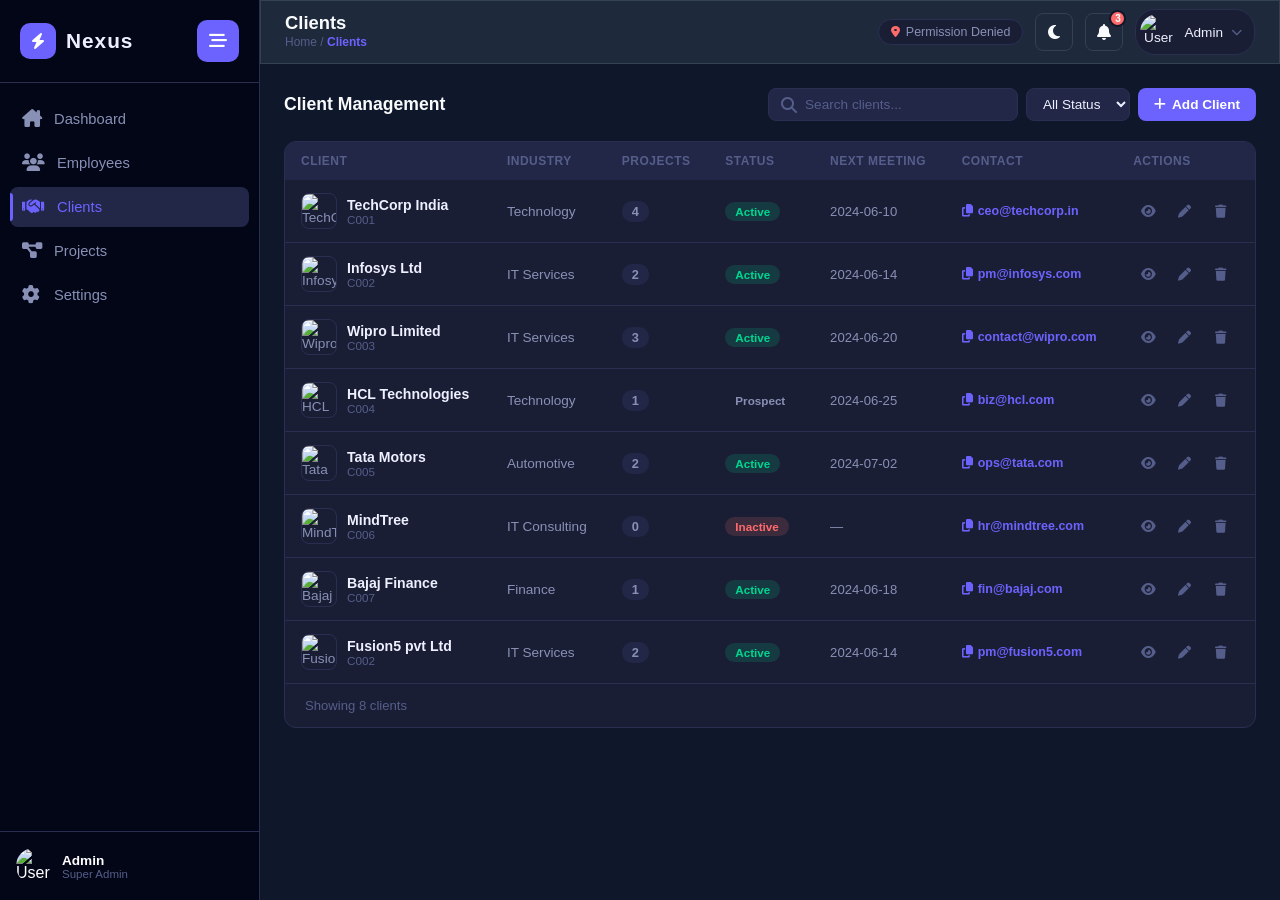
==== clients.html @ 7894092b "Initial commit" ====
<!DOCTYPE html>
<html lang="en">
<head>
  <meta charset="UTF-8" />
  <meta name="viewport" content="width=device-width, initial-scale=1.0" />
  <meta name="description" content="Client Management - Nexus Dashboard" />
  <title>Clients | Nexus Dashboard</title>
  <link rel="preconnect" href="https://fonts.googleapis.com">
  <link href="https://fonts.googleapis.com/css2?family=Syne:wght@400;600;700;800&family=DM+Sans:wght@300;400;500;600&display=swap" rel="stylesheet">
  <link rel="stylesheet" href="https://cdnjs.cloudflare.com/ajax/libs/font-awesome/6.5.0/css/all.min.css" />
  <link rel="stylesheet" href="../assets/css/style.css" />
</head>
<body data-theme="dark">

<aside class="sidebar" id="sidebar">
  <div class="sidebar-header">
    <div class="logo"><span class="logo-icon"><i class="fa-solid fa-bolt"></i></span><span class="logo-text">Nexus</span></div>
    <button class="sidebar-toggle" id="sidebarToggle" aria-label="Toggle Sidebar"><i class="fa-solid fa-bars-staggered"></i></button>
  </div>
  <nav class="sidebar-nav"><ul>
    <li><a href="../index.html" class="nav-item"><i class="fa-solid fa-house-chimney"></i><span>Dashboard</span></a></li>
    <li><a href="employees.html" class="nav-item"><i class="fa-solid fa-users"></i><span>Employees</span></a></li>
    <li><a href="clients.html" class="nav-item active" aria-current="page"><i class="fa-solid fa-handshake"></i><span>Clients</span></a></li>
    <li><a href="projects.html" class="nav-item"><i class="fa-solid fa-diagram-project"></i><span>Projects</span></a></li>
    <li><a href="settings.html" class="nav-item"><i class="fa-solid fa-gear"></i><span>Settings</span></a></li>
  </ul></nav>
  <div class="sidebar-footer">
    <div class="user-mini"><img src="https://ui-avatars.com/api/?name=Admin&background=6c63ff&color=fff&size=36" alt="User" width="36" height="36" /><div class="user-mini-info"><span class="user-mini-name">Admin</span><span class="user-mini-role">Super Admin</span></div></div>
  </div>
</aside>

<main class="main-content" id="mainContent">
  <header class="topbar">
    <div class="topbar-left">
      <button class="mobile-toggle" id="mobileToggle" aria-label="Open Menu"><i class="fa-solid fa-bars"></i></button>
      <div class="page-title"><h1>Clients</h1><span class="breadcrumb">Home / <strong>Clients</strong></span></div>
    </div>
    
    <div class="topbar-right">
      <div class="location-badge" id="locationBadge"><i class="fa-solid fa-location-dot"></i><span id="locationText">Fetching...</span></div>
       <button class="icon-btn" id="themeToggle" aria-label="Toggle Theme">
  <i class="fa-solid fa-moon"></i>
</button>
      <button class="icon-btn" id="notifBtn" aria-label="Notifications" aria-expanded="false"><i class="fa-solid fa-bell"></i><span class="badge" id="notifCount">3</span></button>
      
      <div class="notif-dropdown" id="notifDropdown" hidden>
        <div class="notif-header"><span>Notifications</span><button class="mark-read" id="markAllRead">Mark all read</button></div>
        <ul class="notif-list"><li class="notif-item unread"><i class="fa-solid fa-message text-orange"></i><div><p>Client TechCorp sent a message</p><small>3 hrs ago</small></div></li></ul>
      </div>
      <div class="profile-dropdown-wrapper">
        <button class="profile-btn" id="profileBtn" aria-label="User Profile" aria-expanded="false">
          <img src="https://ui-avatars.com/api/?name=Admin&background=6c63ff&color=fff&size=36" alt="User" width="36" height="36" /><span>Admin</span><i class="fa-solid fa-chevron-down"></i>
        </button>
        <div class="profile-dropdown" id="profileDropdown" hidden>
          <a href="settings.html"><i class="fa-solid fa-user"></i> Profile</a>
          <hr/><a href="#" id="logoutBtn"><i class="fa-solid fa-right-from-bracket"></i> Logout</a>
        </div>
      </div>
    </div>
  </header>

  <section class="content-area">
    <div style="display:flex;justify-content:space-between;align-items:center;margin-bottom:20px;flex-wrap:wrap;gap:12px">
      <h2 style="font-size:1.1rem;font-weight:700">Client Management</h2>
      <div style="display:flex;gap:8px;flex-wrap:wrap">
        <div class="search-box"><i class="fa-solid fa-magnifying-glass"></i><input type="search" id="clientSearch" placeholder="Search clients..." aria-label="Search clients" /></div>
        <select class="filter-select" id="clientStatusFilter" aria-label="Filter by status">
          <option value="">All Status</option>
          <option value="Active">Active</option>
          <option value="Inactive">Inactive</option>
          <option value="Prospect">Prospect</option>
        </select>
        <button class="btn-primary" id="addClientBtn"><i class="fa-solid fa-plus"></i> Add Client</button>
      </div>
    </div>

    <div class="table-container">
      <div class="table-responsive">
        <table class="data-table" aria-label="Client list">
          <thead>
            <tr>
              <th>Client</th>
              <th>Industry</th>
              <th>Projects</th>
              <th>Status</th>
              <th>Next Meeting</th>
              <th>Contact</th>
              <th>Actions</th>
            </tr>
          </thead>
          <tbody id="clientTableBody"></tbody>
        </table>
      </div>
      <div class="pagination"><span id="clientCount">Showing all clients</span></div>
    </div>
  </section>
</main>

<div class="toast" id="toast" role="alert" aria-live="assertive"></div>
<div class="overlay" id="overlay"></div>
<script src="../assets/js/app.js"></script>
<script>
const clients = [
  { id:'C001', name:'TechCorp India',   industry:'Technology',    projects:4, status:'Active',   meeting:'2024-06-10', contact:'ceo@techcorp.in' },
  { id:'C002', name:'Infosys Ltd',      industry:'IT Services',   projects:2, status:'Active',   meeting:'2024-06-14', contact:'pm@infosys.com' },
  { id:'C003', name:'Wipro Limited',    industry:'IT Services',   projects:3, status:'Active',   meeting:'2024-06-20', contact:'contact@wipro.com' },
  { id:'C004', name:'HCL Technologies', industry:'Technology',    projects:1, status:'Prospect', meeting:'2024-06-25', contact:'biz@hcl.com' },
  { id:'C005', name:'Tata Motors',      industry:'Automotive',    projects:2, status:'Active',   meeting:'2024-07-02', contact:'ops@tata.com' },
  { id:'C006', name:'MindTree',         industry:'IT Consulting', projects:0, status:'Inactive', meeting:'—',          contact:'hr@mindtree.com' },
  { id:'C007', name:'Bajaj Finance',    industry:'Finance',       projects:1, status:'Active',   meeting:'2024-06-18', contact:'fin@bajaj.com' },
  { id:'C002', name:'Fusion5 pvt Ltd',  industry:'IT Services',   projects:2, status:'Active',   meeting:'2024-06-14', contact:'pm@fusion5.com' },

];

function renderClients(data) {
  const tbody = document.getElementById('clientTableBody');
  tbody.innerHTML = data.map(c => `
    <tr>
      <td>
        <div class="employee-cell">
          <img src="https://ui-avatars.com/api/?name=${encodeURIComponent(c.name)}&background=13162a&color=6c63ff&size=36&bold=true" alt="${c.name}" width="36" height="36" style="border-radius:8px;border:1px solid var(--border)" />
          <div><div class="employee-name">${c.name}</div><div class="employee-email">${c.id}</div></div>
        </div>
      </td>
      <td>${c.industry}</td>
      <td><span style="background:var(--bg-hover);padding:3px 10px;border-radius:10px;font-size:0.8rem;font-weight:700">${c.projects}</span></td>
      <td><span class="status-badge ${c.status.toLowerCase()}">${c.status}</span></td>
      <td style="font-size:0.82rem">${c.meeting}</td>
      <td>
        <button onclick="copyToClipboard('${c.contact}','Email')" style="font-size:0.78rem;color:var(--accent);font-weight:600;display:flex;align-items:center;gap:5px">
          <i class="fa-solid fa-copy"></i> ${c.contact}
        </button>
      </td>
      <td>
        <div class="action-btns">
          <button class="action-btn view" title="View" onclick="showToast('Viewing ${c.name}','info')"><i class="fa-solid fa-eye"></i></button>
          <button class="action-btn edit" title="Edit" onclick="showToast('Editing ${c.name}','info')"><i class="fa-solid fa-pen"></i></button>
<button class="action-btn delete" title="Delete" onclick="deleteClient('${c.id}')">
  <i class="fa-solid fa-trash"></i>
</button>        </div>
      </td>
    </tr>
  `).join('');
  document.getElementById('clientCount').textContent = `Showing ${data.length} clients`;
}
function deleteClient(id) {

  const index = clients.findIndex(c => c.id === id);

  if (index !== -1) {

    const deletedName = clients[index].name;

    clients.splice(index, 1);

    renderClients(clients);

    showToast(`${deletedName} deleted successfully`, 'error');

  }

}



document.addEventListener('DOMContentLoaded', () => {
  renderClients(clients);
  document.getElementById('clientSearch').addEventListener('input', e => {
    const q = e.target.value.toLowerCase();
    renderClients(clients.filter(c => c.name.toLowerCase().includes(q) || c.industry.toLowerCase().includes(q)));
  });
  document.getElementById('clientStatusFilter').addEventListener('change', e => {
    const s = e.target.value;
    renderClients(s ? clients.filter(c => c.status === s) : clients);
  });
 document.getElementById('addClientBtn').addEventListener('click', () => {

  showModal('Add New Client', `

    <div class="form-group">
      <label class="form-label">Company Name</label>
      <input class="form-input" id="clientName" type="text" placeholder="e.g. Reliance Industries" />
    </div>

    <div class="form-group">
      <label class="form-label">Industry</label>
      <input class="form-input" id="clientIndustry" type="text" placeholder="Technology, Finance..." />
    </div>

    <div class="form-group">
      <label class="form-label">Contact Email</label>
      <input class="form-input" id="clientEmail" type="email" placeholder="contact@company.com" />
    </div>

    <div class="form-group">
      <label class="form-label">Status</label>
      <select class="form-input form-select" id="clientStatus">
        <option>Active</option>
        <option>Prospect</option>
        <option>Inactive</option>
      </select>
    </div>

  `, () => {

    const newClient = {
      id: 'C00' + (clients.length + 1),
      name: document.getElementById('clientName').value,
      industry: document.getElementById('clientIndustry').value,
      projects: 0,
      status: document.getElementById('clientStatus').value,
      meeting: '—',
      contact: document.getElementById('clientEmail').value
    };

    clients.push(newClient);

    renderClients(clients);

    showToast('Client added successfully!', 'success');

  });

});
});
</script>
</body>
</html>
---- assets/css/style.css ----
/* ===== NEXUS DASHBOARD - MAIN STYLESHEET =====
   Template Base: Custom-built (inspired by Tabler/AdminLTE structure)
   Design: Dark-first, geometric, high-contrast professional
  
================================================ */

/* ---- CSS Variables / Theming ---- */
:root {
  --bg-primary: #0d0f1a;
  --bg-secondary: #13162a;
  --bg-card: #1a1e35;
  --bg-hover: #222748;
  --border: #2a2f52;
  --accent: #6c63ff;
  --accent-2: #ff6b6b;
  --accent-green: #00d68f;
  --accent-orange: #ffaa00;
  --accent-blue: #4db8ff;
  --text-primary: #eef0ff;
  --text-secondary: #8890b5;
  --text-muted: #555e8a;
  --sidebar-width: 240px;
  --sidebar-collapsed: 68px;
  --topbar-height: 64px;
  --shadow: 0 4px 24px rgba(0,0,0,0.35);
  --radius: 12px;
  --radius-sm: 8px;
  --font-display: 'Poppins', sans-serif;
  --font-body: 'Poppins', sans-serif;
  --transition: 0.22s cubic-bezier(0.4,0,0.2,1);
}

[data-theme="light"] {
  --bg-primary: #f0f2fc;
  --bg-secondary: #e8ebf8;
  --bg-card: #ffffff;
  --bg-hover: #e2e6f5;
  --border: #d0d5ee;
  --text-primary: #1a1e35;
  --text-secondary: #4a5080;
  --text-muted: #8890b5;
  --shadow: 0 4px 24px rgba(108,99,255,0.10);
}

/* ---- Reset & Base ---- */
*, *::before, *::after { box-sizing: border-box; margin: 0; padding: 0; }
html { scroll-behavior: smooth; }
body {
  font-family: var(--font-body);
  background: var(--bg-primary);
  color: var(--text-primary);
  display: flex;
  min-height: 100vh;
  transition: background var(--transition), color var(--transition);
}
a { text-decoration: none; color: inherit; }
ul { list-style: none; }
button { cursor: pointer; border: none; background: none; font-family: var(--font-body); }
img { display: block; }
h1,h2,h3,h4 { font-family: var(--font-display); }

/* ---- Scrollbar ---- */
::-webkit-scrollbar { width: 6px; }
::-webkit-scrollbar-track { background: var(--bg-secondary); }
::-webkit-scrollbar-thumb { background: var(--border); border-radius: 3px; }

/* ===== SIDEBAR ===== */
.sidebar {
  width: var(--sidebar-width);
  min-height: 100vh;
  background: var(--bg-secondary);
  border-right: 1px solid var(--border);
  display: flex;
  flex-direction: column;
  position: fixed;
  top: 0; left: 0;
  z-index: 200;
  transition: width var(--transition), transform var(--transition);
  overflow: hidden;
}
/* DEFAULT SIDEBAR WIDTH */
:root {
  --sidebar-width: 260px;
}

/* COLLAPSED SIDEBAR */
body.sidebar-collapsed {
  --sidebar-width: 80px;
}



.sidebar-header {
  display: flex;
  align-items: center;
  justify-content: space-between;
  padding: 20px 16px;
  border-bottom: 1px solid var(--border);
  min-height: 64px;
}

.logo {
  display: flex;
  align-items: center;
  gap: 10px;
}
.logo-icon {
  width: 36px; height: 36px;
  background: var(--accent);
  border-radius: 10px;
  display: flex; align-items: center; justify-content: center;
  color: #fff;
  font-size: 16px;
  flex-shrink: 0;
}
.logo-text {
  font-family: var(--font-display);
  font-size: 1.3rem;
  font-weight: 800;
  color: var(--text-primary);
  letter-spacing: 1px;
  white-space: nowrap;
  opacity: 1;
  transition: opacity var(--transition);
}


.sidebar-toggle {
  color: var(--text-secondary);
  font-size: 18px;
  padding: 6px;
  border-radius: 6px;
  transition: background var(--transition), color var(--transition);
  flex-shrink: 0;
}
.sidebar-toggle:hover { background: var(--bg-hover); color: var(--accent); }

/* Nav Items */
.sidebar-nav { flex: 1; padding: 16px 10px; overflow-y: auto; }
.sidebar-nav ul { display: flex; flex-direction: column; gap: 4px; }

.nav-item {
  display: flex;
  align-items: center;
  gap: 12px;
  padding: 11px 12px;
  border-radius: var(--radius-sm);
  color: var(--text-secondary);
  font-size: 0.92rem;
  font-weight: 500;
  transition: background var(--transition), color var(--transition);
  white-space: nowrap;
  position: relative;
}
.nav-item i { font-size: 18px; flex-shrink: 0; min-width: 20px; }
.nav-item span {
  opacity: 1;
  transition: opacity var(--transition);
}

.nav-item:hover, .nav-item.active {
  background: var(--bg-hover);
  color: var(--accent);
}
.nav-item.active::before {
  content: '';
  position: absolute;
  left: 0; top: 6px; bottom: 6px;
  width: 3px;
  background: var(--accent);
  border-radius: 0 3px 3px 0;
}

.sidebar-footer {
  padding: 16px;
  border-top: 1px solid var(--border);
}
.user-mini {
  display: flex;
  align-items: center;
  gap: 10px;
}
.user-mini img { border-radius: 50%; flex-shrink: 0; }
.user-mini-info {
  display: flex; flex-direction: column;
  overflow: hidden;
  transition: opacity var(--transition);
}
.user-mini-name { font-size: 0.85rem; font-weight: 600; white-space: nowrap; }
.user-mini-role { font-size: 0.72rem; color: var(--text-muted); white-space: nowrap; }

/* ===== MAIN CONTENT ===== */
.main-content {
  flex: 1;
  margin-left: var(--sidebar-width);
  display: flex;
  flex-direction: column;
  min-height: 100vh;
   margin-left: var(--sidebar-width);
  transition: margin-left var(--transition);
}
/* when sidebar is collapsed */
body.sidebar-collapsed {
  --sidebar-width: 80px;
}

/* when sidebar is expanded normally */
body {
  --sidebar-width: 260px;
}

/* mobile open sidebar */
body.sidebar-open .main-content {
  margin-left: 0;
}

/* ===== TOPBAR ===== */
.topbar {
  height: var(--topbar-height);
  background: var(--bg-secondary);
  border-bottom: 1px solid var(--border);
  display: flex;
  align-items: center;
  justify-content: space-between;
  padding: 0 24px;
  position: sticky;
  top: 0;
  z-index: 100;
  gap: 16px;
}

.topbar-left { display: flex; align-items: center; gap: 16px; }
.mobile-toggle { display: none; color: var(--text-secondary); font-size: 20px; padding: 6px; }

.page-title h1 {
  font-size: 1.15rem;
  font-weight: 700;
  line-height: 1;
}
.breadcrumb {
  font-size: 0.75rem;
  color: var(--text-muted);
}
.breadcrumb strong { color: var(--accent); }

.topbar-right {
  display: flex;
  align-items: center;
  gap: 12px;
  position: relative;
}

.location-badge {
  display: flex;
  align-items: center;
  gap: 6px;
  background: var(--bg-card);
  border: 1px solid var(--border);
  border-radius: 20px;
  padding: 5px 12px;
  font-size: 0.78rem;
  color: var(--text-secondary);
  max-width: 180px;
  overflow: hidden;
}
.location-badge i { color: var(--accent-2); font-size: 12px; flex-shrink: 0; }
#locationText { overflow: hidden; text-overflow: ellipsis; white-space: nowrap; }

.icon-btn {
  position: relative;
  width: 38px; height: 38px;
  background: var(--bg-card);
  border: 1px solid var(--border);
  border-radius: var(--radius-sm);
  display: flex; align-items: center; justify-content: center;
  color: var(--text-secondary);
  font-size: 16px;
  transition: background var(--transition), color var(--transition);
}
.icon-btn:hover { background: var(--bg-hover); color: var(--accent); }
.icon-btn .badge {
  position: absolute;
  top: -4px; right: -4px;
  background: var(--accent-2);
  color: #fff;
  font-size: 10px;
  min-width: 17px; height: 17px;
  border-radius: 10px;
  display: flex; align-items: center; justify-content: center;
  font-weight: 700;
  border: 2px solid var(--bg-secondary);
}
/* =========================
   THEME COLORS
========================= */

:root{
  --bg-color:#f4f7fe;
  --card-color:#ffffff;
  --text-color:#111827;
  --sidebar-color:#111827;
  --sidebar-text:#ffffff;
  --primary:#6c63ff;
  --border-color:#e5e7eb;
}

body[data-theme="dark"]{
  --bg-color:#0f172a;
  --card-color:#1e293b;
  --text-color:#f8fafc;
  --sidebar-color:#020617;
  --sidebar-text:#ffffff;
  --border-color:#334155;
}

/* Apply Theme */

body{
  background:var(--bg-color);
  color:var(--text-color);
  transition:0.3s ease;
}

.sidebar{
  background:var(--sidebar-color);
  color:var(--sidebar-text);
}

.topbar,
.stat-card,
.chart-card,
.activity-card,
.features-panel{
  background:var(--card-color);
  color:var(--text-color);
  border:1px solid var(--border-color);
}

/* Buttons */

.icon-btn,
.feature-btn,
.copy-btn{
  background:var(--card-color);
  color:var(--text-color);
  border:1px solid var(--border-color);
}

/* Inputs */

input{
  background:var(--card-color);
  color:var(--text-color);
  border:1px solid var(--border-color);
}

/* Smooth animation */

.sidebar,
.main-content,
.topbar,
.stat-card{
  transition:all 0.3s ease;
}
/* Notification Dropdown */
.notif-dropdown {
  position: absolute;
  top: calc(100% + 10px);
  right: 40px;
  width: 320px;
  background: var(--bg-card);
  border: 1px solid var(--border);
  border-radius: var(--radius);
  box-shadow: var(--shadow);
  z-index: 300;
  animation: dropIn 0.18s ease;
}
.notif-header {
  display: flex;
  justify-content: space-between;
  align-items: center;
  padding: 14px 16px;
  border-bottom: 1px solid var(--border);
  font-weight: 600;
  font-size: 0.9rem;
}
.mark-read {
  font-size: 0.75rem;
  color: var(--accent);
  font-weight: 500;
}
.mark-read:hover { text-decoration: underline; }
.notif-list { max-height: 280px; overflow-y: auto; }
.notif-item {
  display: flex;
  align-items: flex-start;
  gap: 12px;
  padding: 12px 16px;
  border-bottom: 1px solid var(--border);
  transition: background var(--transition);
}
.notif-item:last-child { border-bottom: none; }
.notif-item:hover { background: var(--bg-hover); }
.notif-item.unread { background: rgba(108,99,255,0.05); }
.notif-item i { font-size: 18px; margin-top: 2px; flex-shrink: 0; }
.notif-item p { font-size: 0.83rem; margin-bottom: 2px; }
.notif-item small { color: var(--text-muted); font-size: 0.72rem; }

/* Profile Dropdown */
.profile-dropdown-wrapper { position: relative; }
.profile-btn {
  display: flex; align-items: center; gap: 8px;
  background: var(--bg-card);
  border: 1px solid var(--border);
  border-radius: 20px;
  padding: 4px 12px 4px 4px;
  color: var(--text-primary);
  font-size: 0.85rem;
  font-weight: 500;
  transition: background var(--transition);
}
.profile-btn img { border-radius: 50%; }
.profile-btn:hover { background: var(--bg-hover); }
.profile-btn .fa-chevron-down { font-size: 11px; color: var(--text-muted); }

.profile-dropdown {
  position: absolute;
  top: calc(100% + 8px);
  right: 0;
  width: 180px;
  background: var(--bg-card);
  border: 1px solid var(--border);
  border-radius: var(--radius);
  box-shadow: var(--shadow);
  z-index: 300;
  overflow: hidden;
  animation: dropIn 0.18s ease;
}
.profile-dropdown a {
  display: flex; align-items: center; gap: 10px;
  padding: 10px 16px;
  font-size: 0.85rem;
  color: var(--text-secondary);
  transition: background var(--transition), color var(--transition);
}
.profile-dropdown a:hover { background: var(--bg-hover); color: var(--accent); }
.profile-dropdown hr { border-color: var(--border); margin: 4px 0; }

/* ===== CONTENT AREA ===== */
.content-area { padding: 24px; flex: 1; }

/* ===== STATS GRID ===== */
.stats-grid {
  display: grid;
  grid-template-columns: repeat(4, 1fr);
  gap: 16px;
  margin-bottom: 24px;
}

.stat-card {
  background: var(--bg-card);
  border: 1px solid var(--border);
  border-radius: var(--radius);
  padding: 20px;
  display: flex;
  align-items: center;
  gap: 16px;
  transition: transform var(--transition), box-shadow var(--transition), border-color var(--transition);
  cursor: default;
}
.stat-card:hover {
  transform: translateY(-2px);
  box-shadow: var(--shadow);
  border-color: var(--accent);
}
.stat-card:focus { outline: 2px solid var(--accent); outline-offset: 2px; }

.stat-icon {
  width: 52px; height: 52px;
  border-radius: 12px;
  display: flex; align-items: center; justify-content: center;
  font-size: 22px;
  flex-shrink: 0;
}
.stat-icon.blue { background: rgba(77,184,255,0.15); color: var(--accent-blue); }
.stat-icon.purple { background: rgba(108,99,255,0.15); color: var(--accent); }
.stat-icon.orange { background: rgba(255,170,0,0.15); color: var(--accent-orange); }
.stat-icon.green { background: rgba(0,214,143,0.15); color: var(--accent-green); }

.stat-info { display: flex; flex-direction: column; gap: 2px; }
.stat-value {
  font-family: var(--font-display);
  font-size: 1.7rem;
  font-weight: 800;
  line-height: 1;
  color: var(--text-primary);
}
.stat-label { font-size: 0.78rem; color: var(--text-muted); font-weight: 500; }
.stat-change {
  font-size: 0.75rem;
  font-weight: 600;
  display: flex; align-items: center; gap: 4px;
  margin-top: 2px;
}
.stat-change.positive { color: var(--accent-green); }
.stat-change.negative { color: var(--accent-2); }

/* ===== CHARTS ROW ===== */
.charts-row {
  display: grid;
  grid-template-columns: 1fr 340px;
  gap: 16px;
  margin-bottom: 24px;
}
.chart-card {
  background: var(--bg-card);
  border: 1px solid var(--border);
  border-radius: var(--radius);
  padding: 20px;
}
.chart-header {
  display: flex;
  justify-content: space-between;
  align-items: center;
  margin-bottom: 16px;
}
.chart-header h2 { font-size: 1rem; font-weight: 700; }

.chart-tabs { display: flex; gap: 4px; }
.tab-btn {
  padding: 5px 12px;
  border-radius: 6px;
  font-size: 0.78rem;
  font-weight: 600;
  color: var(--text-muted);
  transition: background var(--transition), color var(--transition);
}
.tab-btn.active { background: var(--accent); color: #fff; }
.tab-btn:hover:not(.active) { background: var(--bg-hover); color: var(--text-primary); }

.donut-legend {
  display: flex;
  flex-direction: column;
  gap: 8px;
  margin-top: 16px;
  font-size: 0.8rem;
  color: var(--text-secondary);
}
.donut-legend span { display: flex; align-items: center; gap: 8px; }

/* ===== BOTTOM ROW ===== */
.bottom-row {
  display: grid;
  grid-template-columns: 1fr 380px;
  gap: 16px;
}

.activity-card, .features-panel {
  background: var(--bg-card);
  border: 1px solid var(--border);
  border-radius: var(--radius);
  padding: 20px;
}

.section-title {
  font-size: 1rem;
  font-weight: 700;
  margin-bottom: 18px;
}

/* Timeline */
.timeline { display: flex; flex-direction: column; gap: 0; }
.timeline-item {
  display: flex;
  gap: 14px;
  padding-bottom: 18px;
  position: relative;
}
.timeline-item::before {
  content: '';
  position: absolute;
  left: 6px;
  top: 16px;
  bottom: 0;
  width: 2px;
  background: var(--border);
}
.timeline-item:last-child::before { display: none; }
.timeline-item:last-child { padding-bottom: 0; }

.timeline-dot {
  width: 14px; height: 14px;
  border-radius: 50%;
  flex-shrink: 0;
  margin-top: 4px;
  position: relative;
  z-index: 1;
}
.timeline-dot.blue { background: var(--accent-blue); }
.timeline-dot.green { background: var(--accent-green); }
.timeline-dot.orange { background: var(--accent-orange); }
.timeline-dot.purple { background: var(--accent); }
.timeline-dot.red { background: var(--accent-2); }

.timeline-content p { font-size: 0.85rem; margin-bottom: 3px; }
.timeline-content small { font-size: 0.72rem; color: var(--text-muted); }

/* Quick Actions */
.referral-box {
  background: var(--bg-hover);
  border-radius: var(--radius-sm);
  padding: 14px;
  margin-bottom: 16px;
}
.referral-box label { font-size: 0.75rem; color: var(--text-muted); display: block; margin-bottom: 8px; font-weight: 600; letter-spacing: 0.5px; text-transform: uppercase; }
.copy-row { display: flex; gap: 8px; }
.copy-row input {
  flex: 1;
  background: var(--bg-card);
  border: 1px solid var(--border);
  border-radius: 6px;
  padding: 8px 12px;
  color: var(--text-primary);
  font-family: var(--font-body);
  font-size: 0.85rem;
  font-weight: 600;
  letter-spacing: 1px;
}
.copy-btn {
  background: var(--accent);
  color: #fff;
  border-radius: 6px;
  padding: 8px 14px;
  font-size: 0.82rem;
  font-weight: 600;
  display: flex; align-items: center; gap: 6px;
  transition: opacity var(--transition);
  white-space: nowrap;
}
.copy-btn:hover { opacity: 0.85; }
.copy-feedback { font-size: 0.75rem; color: var(--accent-green); display: block; margin-top: 6px; min-height: 16px; }

.api-features {
  display: grid;
  grid-template-columns: 1fr 1fr;
  gap: 8px;
  margin-bottom: 16px;
}
.feature-btn {
  background: var(--bg-hover);
  border: 1px solid var(--border);
  border-radius: var(--radius-sm);
  padding: 10px;
  display: flex; align-items: center; gap: 8px;
  color: var(--text-secondary);
  font-size: 0.8rem;
  font-weight: 600;
  transition: background var(--transition), color var(--transition), border-color var(--transition);
}
.feature-btn:hover { background: var(--accent); color: #fff; border-color: var(--accent); }
.feature-btn i { font-size: 15px; }

/* Mini Kanban */
.mini-kanban h3 { font-size: 0.85rem; font-weight: 700; margin-bottom: 10px; color: var(--text-secondary); }
.mini-kanban h3 small { color: var(--text-muted); font-weight: 400; }
.drag-task {
  background: var(--bg-hover);
  border: 1px solid var(--border);
  border-radius: 6px;
  padding: 8px 12px;
  margin-bottom: 6px;
  font-size: 0.82rem;
  color: var(--text-secondary);
  cursor: grab;
  display: flex; align-items: center; gap: 8px;
  transition: background var(--transition), border-color var(--transition);
  user-select: none;
}
.drag-task:last-child { margin-bottom: 0; }
.drag-task:active { cursor: grabbing; }
.drag-task.drag-over { border-color: var(--accent); background: rgba(108,99,255,0.1); }
.drag-task i { color: var(--text-muted); font-size: 12px; }

/* ===== COLORS UTILITY ===== */
.text-green { color: var(--accent-green) !important; }
.text-blue { color: var(--accent-blue) !important; }
.text-orange { color: var(--accent-orange) !important; }
.text-red { color: var(--accent-2) !important; }

/* ===== TABLE STYLES ===== */
.table-container {
  background: var(--bg-card);
  border: 1px solid var(--border);
  border-radius: var(--radius);
  overflow: hidden;
}
.table-toolbar {
  display: flex;
  align-items: center;
  justify-content: space-between;
  padding: 16px 20px;
  border-bottom: 1px solid var(--border);
  gap: 12px;
  flex-wrap: wrap;
}
.table-toolbar h2 { font-size: 1rem; font-weight: 700; }
.toolbar-actions { display: flex; gap: 8px; align-items: center; flex-wrap: wrap; }

.search-box {
  display: flex;
  align-items: center;
  gap: 8px;
  background: var(--bg-hover);
  border: 1px solid var(--border);
  border-radius: var(--radius-sm);
  padding: 7px 12px;
}
.search-box input {
  background: none;
  border: none;
  outline: none;
  color: var(--text-primary);
  font-family: var(--font-body);
  font-size: 0.85rem;
  width: 200px;
}
.search-box input::placeholder { color: var(--text-muted); }
.search-box i { color: var(--text-muted); }

.filter-select {
  background: var(--bg-hover);
  border: 1px solid var(--border);
  border-radius: var(--radius-sm);
  padding: 7px 12px;
  color: var(--text-primary);
  font-family: var(--font-body);
  font-size: 0.85rem;
  outline: none;
}

.btn-primary {
  background: var(--accent);
  color: #fff;
  border-radius: var(--radius-sm);
  padding: 8px 16px;
  font-size: 0.85rem;
  font-weight: 600;
  display: flex; align-items: center; gap: 6px;
  transition: opacity var(--transition);
}
.btn-primary:hover { opacity: 0.85; }

.data-table { width: 100%; border-collapse: collapse; }
.data-table thead th {
  background: var(--bg-hover);
  padding: 12px 16px;
  font-size: 0.75rem;
  font-weight: 700;
  text-transform: uppercase;
  letter-spacing: 0.5px;
  color: var(--text-muted);
  text-align: left;
  cursor: pointer;
  user-select: none;
  white-space: nowrap;
}
.data-table thead th:hover { color: var(--accent); }
.data-table thead th .sort-icon { margin-left: 4px; opacity: 0.5; }
.data-table thead th.sorted .sort-icon { opacity: 1; color: var(--accent); }

.data-table tbody tr {
  border-bottom: 1px solid var(--border);
  transition: background var(--transition);
}
.data-table tbody tr:last-child { border-bottom: none; }
.data-table tbody tr:hover { background: var(--bg-hover); }
.data-table tbody td { padding: 13px 16px; font-size: 0.85rem; color: var(--text-secondary); }

.employee-cell { display: flex; align-items: center; gap: 10px; }
.employee-cell img { border-radius: 50%; }
.employee-name { font-weight: 600; color: var(--text-primary); font-size: 0.88rem; }
.employee-email { font-size: 0.73rem; color: var(--text-muted); }

.status-badge {
  display: inline-flex; align-items: center; gap: 5px;
  padding: 3px 10px;
  border-radius: 20px;
  font-size: 0.73rem;
  font-weight: 600;
}
.status-badge.active { background: rgba(0,214,143,0.15); color: var(--accent-green); }
.status-badge.inactive { background: rgba(255,107,107,0.15); color: var(--accent-2); }
.status-badge.pending { background: rgba(255,170,0,0.15); color: var(--accent-orange); }
.status-badge.on-leave { background: rgba(77,184,255,0.15); color: var(--accent-blue); }

.action-btns { display: flex; gap: 6px; }
.action-btn {
  width: 30px; height: 30px;
  border-radius: 6px;
  display: flex; align-items: center; justify-content: center;
  font-size: 13px;
  transition: background var(--transition), color var(--transition);
  color: var(--text-muted);
}
.action-btn:hover.edit { background: rgba(108,99,255,0.15); color: var(--accent); }
.action-btn:hover.delete { background: rgba(255,107,107,0.15); color: var(--accent-2); }
.action-btn:hover.view { background: rgba(77,184,255,0.15); color: var(--accent-blue); }

/* Pagination */
.pagination {
  display: flex;
  align-items: center;
  justify-content: space-between;
  padding: 14px 20px;
  border-top: 1px solid var(--border);
  font-size: 0.82rem;
  color: var(--text-muted);
  flex-wrap: wrap;
  gap: 8px;
}
.page-btns { display: flex; gap: 4px; }
.page-btn {
  width: 32px; height: 32px;
  border-radius: 6px;
  display: flex; align-items: center; justify-content: center;
  font-size: 0.82rem;
  font-weight: 600;
  color: var(--text-secondary);
  border: 1px solid var(--border);
  transition: background var(--transition), color var(--transition);
}
.page-btn.active { background: var(--accent); color: #fff; border-color: var(--accent); }
.page-btn:hover:not(.active) { background: var(--bg-hover); color: var(--text-primary); }

/* ===== PROJECT CARDS ===== */
.projects-grid {
  display: grid;
  grid-template-columns: repeat(auto-fill, minmax(280px, 1fr));
  gap: 16px;
}
.project-card {
  background: var(--bg-card);
  border: 1px solid var(--border);
  border-radius: var(--radius);
  padding: 20px;
  transition: transform var(--transition), box-shadow var(--transition);
}
.project-card:hover {
  transform: translateY(-2px);
  box-shadow: var(--shadow);
}
.project-card-header {
  display: flex;
  justify-content: space-between;
  align-items: flex-start;
  margin-bottom: 12px;
}
.project-card-header h3 { font-size: 0.95rem; font-weight: 700; }
.project-meta { font-size: 0.75rem; color: var(--text-muted); margin-bottom: 12px; display: flex; gap: 12px; flex-wrap: wrap; }
.project-meta span { display: flex; align-items: center; gap: 5px; }

.progress-bar { background: var(--bg-hover); border-radius: 4px; height: 6px; overflow: hidden; margin-bottom: 8px; }
.progress-fill { height: 100%; border-radius: 4px; transition: width 1s ease; }
.progress-info { display: flex; justify-content: space-between; font-size: 0.75rem; color: var(--text-muted); }

/* ===== MODAL ===== */
.modal-overlay {
  position: fixed;
  inset: 0;
  background: rgba(0,0,0,0.6);
  z-index: 500;
  display: flex;
  align-items: center;
  justify-content: center;
  padding: 16px;
  animation: fadeIn 0.15s ease;
}
.modal {
  background: var(--bg-card);
  border: 1px solid var(--border);
  border-radius: var(--radius);
  width: 100%;
  max-width: 480px;
  box-shadow: var(--shadow);
  animation: slideUp 0.2s ease;
}
.modal-header {
  display: flex; justify-content: space-between; align-items: center;
  padding: 18px 20px;
  border-bottom: 1px solid var(--border);
}
.modal-header h3 { font-size: 1rem; font-weight: 700; }
.modal-close {
  color: var(--text-muted);
  font-size: 18px;
  padding: 4px;
  border-radius: 4px;
  transition: background var(--transition), color var(--transition);
}
.modal-close:hover { background: var(--bg-hover); color: var(--accent-2); }
.modal-body { padding: 20px; }
.modal-footer { padding: 16px 20px; border-top: 1px solid var(--border); display: flex; justify-content: flex-end; gap: 8px; }

.form-group { margin-bottom: 16px; }
.form-label { display: block; font-size: 0.78rem; font-weight: 600; color: var(--text-muted); margin-bottom: 6px; text-transform: uppercase; letter-spacing: 0.4px; }
.form-input {
  width: 100%;
  background: var(--bg-hover);
  border: 1px solid var(--border);
  border-radius: var(--radius-sm);
  padding: 9px 12px;
  color: var(--text-primary);
  font-family: var(--font-body);
  font-size: 0.88rem;
  outline: none;
  transition: border-color var(--transition);
}
.form-input:focus { border-color: var(--accent); }
.form-select { width: 100%; }

.btn-secondary {
  background: var(--bg-hover);
  border: 1px solid var(--border);
  color: var(--text-secondary);
  border-radius: var(--radius-sm);
  padding: 8px 16px;
  font-size: 0.85rem;
  font-weight: 600;
  transition: background var(--transition);
}
.btn-secondary:hover { background: var(--border); }

/* ===== SETTINGS ===== */
.settings-grid {
  display: grid;
  grid-template-columns: 1fr 1fr;
  gap: 16px;
}
.settings-card {
  background: var(--bg-card);
  border: 1px solid var(--border);
  border-radius: var(--radius);
  padding: 20px;
}
.settings-card h3 { font-size: 0.95rem; font-weight: 700; margin-bottom: 16px; }
.settings-row {
  display: flex;
  justify-content: space-between;
  align-items: center;
  padding: 10px 0;
  border-bottom: 1px solid var(--border);
}
.settings-row:last-child { border-bottom: none; }
.settings-row label { font-size: 0.85rem; color: var(--text-secondary); }

/* Toggle Switch */
.toggle {
  width: 44px; height: 24px;
  background: var(--border);
  border-radius: 12px;
  position: relative;
  cursor: pointer;
  transition: background var(--transition);
}
.toggle.on { background: var(--accent); }
.toggle::after {
  content: '';
  position: absolute;
  width: 18px; height: 18px;
  background: #fff;
  border-radius: 50%;
  top: 3px; left: 3px;
  transition: left var(--transition);
}
.toggle.on::after { left: 23px; }

/* Theme Color Picker */
.color-swatches { display: flex; gap: 8px; flex-wrap: wrap; }
.color-swatch {
  width: 28px; height: 28px;
  border-radius: 50%;
  cursor: pointer;
  border: 2px solid transparent;
  transition: transform var(--transition), border-color var(--transition);
}
.color-swatch:hover, .color-swatch.active { transform: scale(1.2); border-color: #fff; }

/* ===== TOAST ===== */
.toast {
  position: fixed;
  bottom: 24px;
  right: 24px;
  background: var(--bg-card);
  border: 1px solid var(--border);
  border-radius: var(--radius-sm);
  padding: 12px 18px;
  font-size: 0.85rem;
  font-weight: 500;
  box-shadow: var(--shadow);
  z-index: 9999;
  transform: translateY(100px);
  opacity: 0;
  transition: transform 0.3s ease, opacity 0.3s ease;
  max-width: 300px;
  display: flex; align-items: center; gap: 10px;
}
.toast.show { transform: translateY(0); opacity: 1; }
.toast.success { border-left: 3px solid var(--accent-green); }
.toast.error { border-left: 3px solid var(--accent-2); }
.toast.info { border-left: 3px solid var(--accent); }

/* ===== OVERLAY ===== */
.overlay {
  display: none;
  position: fixed;
  inset: 0;
  background: rgba(0,0,0,0.5);
  z-index: 150;
}
.overlay.active { display: block; }

/* ===== ANIMATIONS ===== */
@keyframes dropIn {
  from { opacity: 0; transform: translateY(-8px); }
  to { opacity: 1; transform: translateY(0); }
}
@keyframes fadeIn {
  from { opacity: 0; }
  to { opacity: 1; }
}
@keyframes slideUp {
  from { opacity: 0; transform: translateY(20px); }
  to { opacity: 1; transform: translateY(0); }
}
@keyframes countUp {
  from { opacity: 0; transform: translateY(10px); }
  to { opacity: 1; transform: translateY(0); }
}

.stat-value { animation: countUp 0.5s ease both; }

/* ===== RESPONSIVE ===== */
@media (max-width: 1200px) {
  .stats-grid { grid-template-columns: repeat(2, 1fr); }
  .charts-row { grid-template-columns: 1fr; }
  .bottom-row { grid-template-columns: 1fr; }
  .settings-grid { grid-template-columns: 1fr; }
}



@media (max-width: 600px) {
  .stats-grid { grid-template-columns: 1fr; }
  .topbar { padding: 0 14px; }
  .content-area { padding: 14px; }
  .location-badge { display: none; }
  .profile-btn span, .profile-btn .fa-chevron-down { display: none; }
  .profile-btn { padding: 4px; }
  .toolbar-actions { flex-direction: column; align-items: stretch; width: 100%; }
  .search-box input { width: 100%; }
  .api-features { grid-template-columns: 1fr; }
}

/* Table responsive */
.table-responsive { overflow-x: auto; }

/* Focus styles for accessibility */
*:focus-visible {
  outline: 2px solid var(--accent);
  outline-offset: 2px;
}
button:focus-visible, a:focus-visible {
  outline: 2px solid var(--accent);
  outline-offset: 2px;
}

/* =========================
   FIX SIDEBAR TOGGLER
========================= */

.sidebar-header{
  display:flex;
  align-items:center;
  justify-content:space-between;
  padding:20px;
}

.sidebar-toggle{
  width:42px;
  height:42px;
  border:none;
  outline:none;
  cursor:pointer;
  border-radius:10px;
  display:flex;
  align-items:center;
  justify-content:center;
  background:#6c63ff;
  color:#fff;
  font-size:18px;
  flex-shrink:0;
}

/* COLLAPSED SIDEBAR */

/* collapsed sidebar */
body.sidebar-collapsed {
  --sidebar-width: 80px;
}

.sidebar {
  width: var(--sidebar-width);
}

/* main content always follows sidebar width */
.main-content {
  margin-left: var(--sidebar-width);
}
/* hide text only */

body.sidebar-collapsed .logo-text,
body.sidebar-collapsed .nav-item span,
body.sidebar-collapsed .user-mini-info{
  display:none;
}

/* KEEP ICONS CENTER */

body.sidebar-collapsed .nav-item{
  justify-content:center;
}

body.sidebar-collapsed .sidebar-header{
  justify-content:center;
  gap:10px;
}

/* IMPORTANT */
/* KEEP TOGGLE BUTTON VISIBLE */

body.sidebar-collapsed .sidebar-toggle{
  display:flex !important;
  opacity:1 !important;
  visibility:visible !important;
}

/* MOBILE */

@media(max-width:991px){

  .sidebar{
    position:fixed;
    left:-260px;
    top:0;
    width:260px;
    height:100vh;
    z-index:9999;
    transition:0.3s;
  }

  body.sidebar-open .sidebar{
    left:0;
  }

  .main-content{
    margin-left:0 !important;
  }

  .mobile-toggle{
    display:flex;
    align-items:center;
    justify-content:center;
  }
}


/* ===================================
   FINAL SIDEBAR SYSTEM
=================================== */

/* DESKTOP COLLAPSE */

body.sidebar-collapsed .sidebar{
  width:90px;
}

body.sidebar-collapsed .main-content{
  margin-left:90px;
}

/* hide texts */

body.sidebar-collapsed .logo-text,
body.sidebar-collapsed .nav-item span,
body.sidebar-collapsed .user-mini-info{
  display:none;
}

/* center icons */

body.sidebar-collapsed .nav-item{
  justify-content:center;
}

body.sidebar-collapsed .sidebar-header{
  justify-content:center;
}

body.sidebar-collapsed .user-mini{
  justify-content:center;
}

/* keep toggle visible */

body.sidebar-collapsed .sidebar-toggle{
  display:flex !important;
}

/* MOBILE */

@media(max-width:991px){

  .sidebar{
    left:-260px;
    width:260px !important;
    transform:none !important;
  }

  body.sidebar-open .sidebar{
    left:0;
  }

  .main-content{
    margin-left:0 !important;
  }

  .mobile-toggle{
    display:flex !important;
  }
}
/* =========================
   LIGHT MODE SIDEBAR FIX
========================= */

[data-theme="light"] .sidebar{
  background:#ffffff;
  border-right:1px solid #dbe2f0;
}

[data-theme="light"] .logo-text{
  color:#111827;
}

[data-theme="light"] .nav-item{
  color:#1e293b;
  font-weight:600;
}

[data-theme="light"] .nav-item i{
  color:#475569;
}

[data-theme="light"] .nav-item:hover,
[data-theme="light"] .nav-item.active{
  background:#eef2ff;
  color:#6c63ff;
}

[data-theme="light"] .nav-item:hover i,
[data-theme="light"] .nav-item.active i{
  color:#6c63ff;
}

[data-theme="light"] .user-mini-name{
  color:#111827;
}

[data-theme="light"] .user-mini-role{
  color:#64748b;
}

[data-theme="light"] .sidebar-toggle{
  background:#6c63ff;
  color:#fff;
}
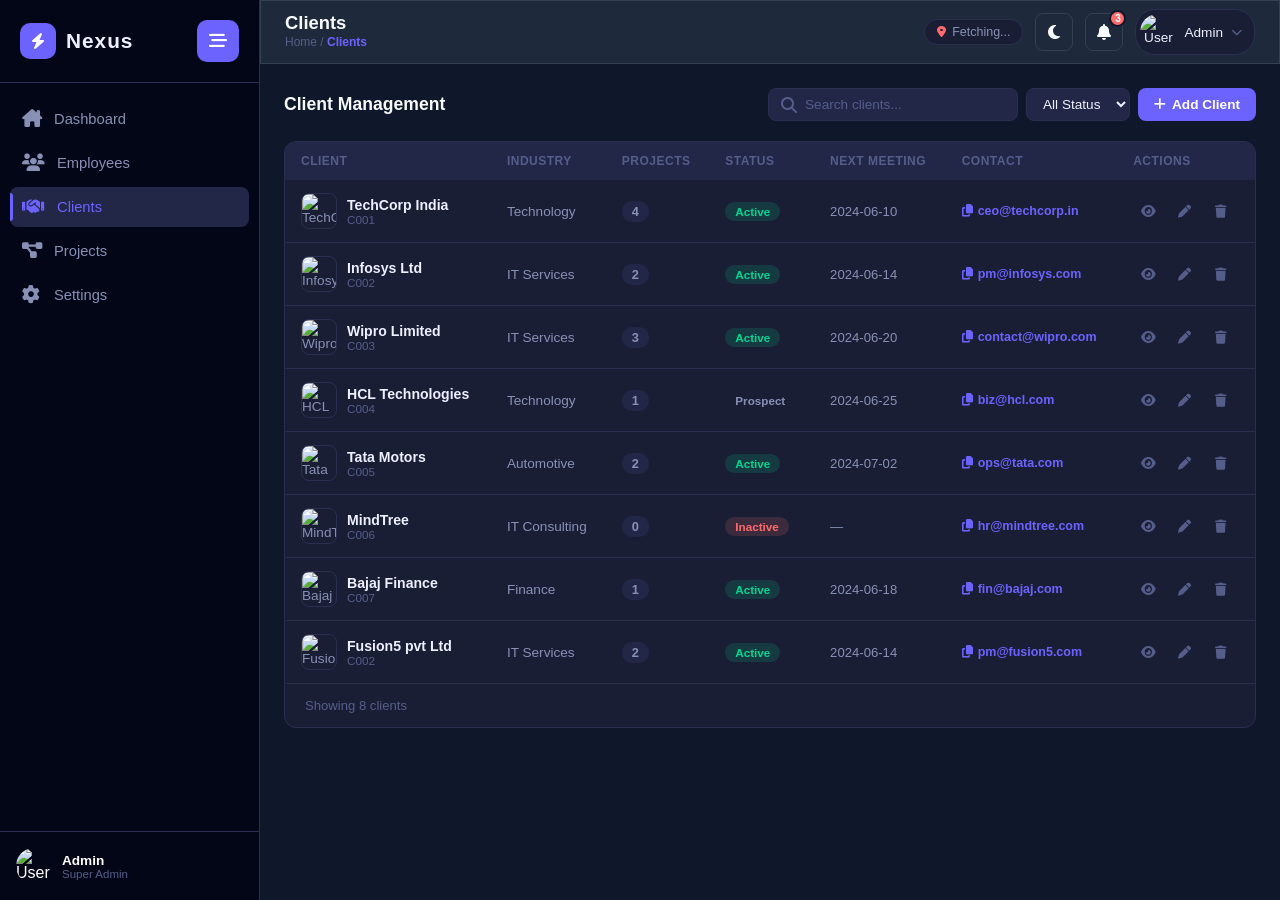
==== commit f7197b5a: "Update clients.html" ====
--- a/clients.html
+++ b/clients.html
@@ -8,7 +8,7 @@
   <link rel="preconnect" href="https://fonts.googleapis.com">
   <link href="https://fonts.googleapis.com/css2?family=Syne:wght@400;600;700;800&family=DM+Sans:wght@300;400;500;600&display=swap" rel="stylesheet">
   <link rel="stylesheet" href="https://cdnjs.cloudflare.com/ajax/libs/font-awesome/6.5.0/css/all.min.css" />
-  <link rel="stylesheet" href="../assets/css/style.css" />
+  <link rel="stylesheet" href="assets/css/style.css" />
 </head>
 <body data-theme="dark">
 
@@ -98,7 +98,7 @@
 
 <div class="toast" id="toast" role="alert" aria-live="assertive"></div>
 <div class="overlay" id="overlay"></div>
-<script src="../assets/js/app.js"></script>
+<script src=assets/js/app.js"></script>
 <script>
 const clients = [
   { id:'C001', name:'TechCorp India',   industry:'Technology',    projects:4, status:'Active',   meeting:'2024-06-10', contact:'ceo@techcorp.in' },
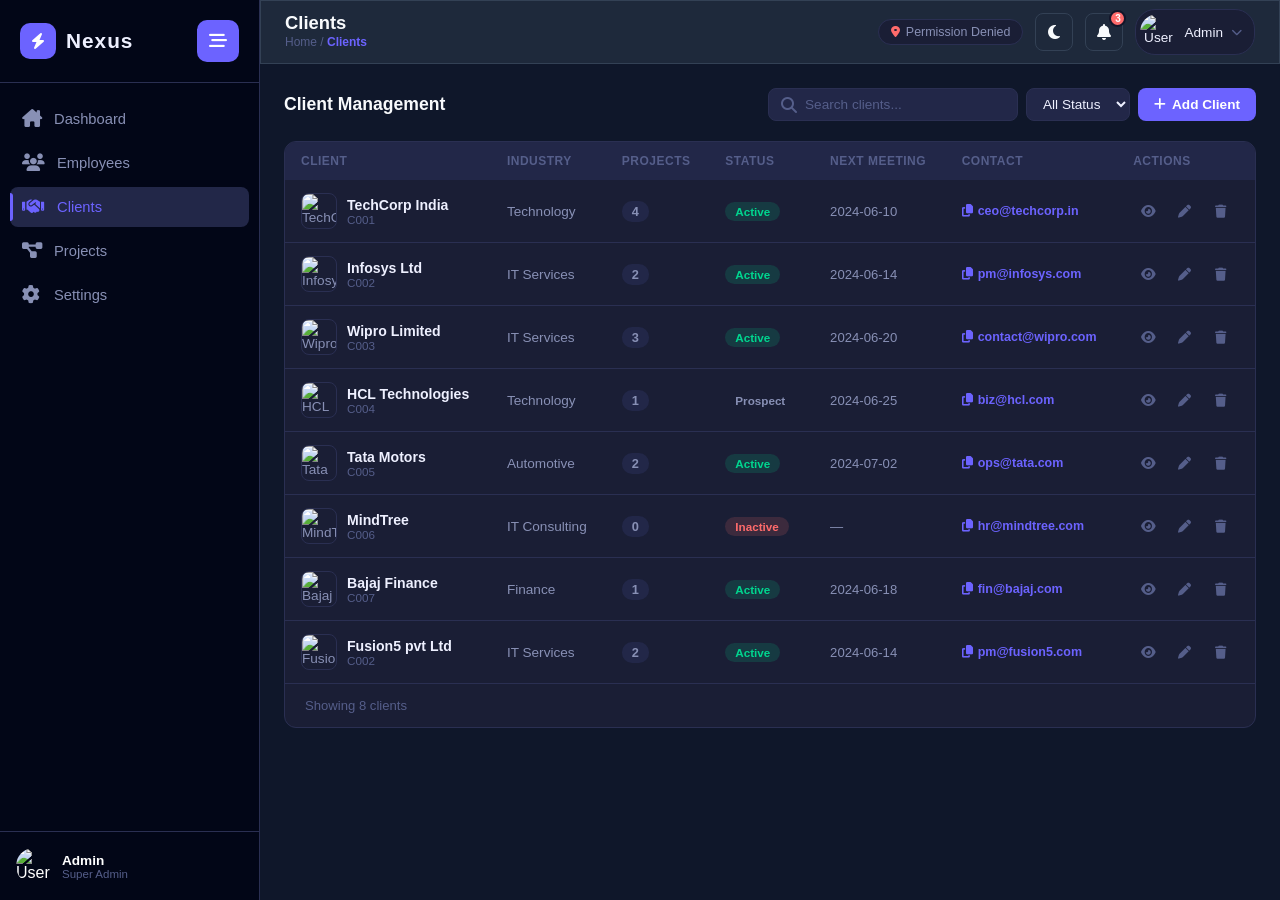
==== commit ea567e24: "Update clients.html" ====
--- a/clients.html
+++ b/clients.html
@@ -8,7 +8,7 @@
   <link rel="preconnect" href="https://fonts.googleapis.com">
   <link href="https://fonts.googleapis.com/css2?family=Syne:wght@400;600;700;800&family=DM+Sans:wght@300;400;500;600&display=swap" rel="stylesheet">
   <link rel="stylesheet" href="https://cdnjs.cloudflare.com/ajax/libs/font-awesome/6.5.0/css/all.min.css" />
-  <link rel="stylesheet" href="assets/css/style.css" />
+  <link rel="stylesheet" href="assets/css/style.css" >
 </head>
 <body data-theme="dark">
 
@@ -98,7 +98,7 @@
 
 <div class="toast" id="toast" role="alert" aria-live="assertive"></div>
 <div class="overlay" id="overlay"></div>
-<script src=assets/js/app.js"></script>
+<script src=assets/js/app.js></script>
 <script>
 const clients = [
   { id:'C001', name:'TechCorp India',   industry:'Technology',    projects:4, status:'Active',   meeting:'2024-06-10', contact:'ceo@techcorp.in' },
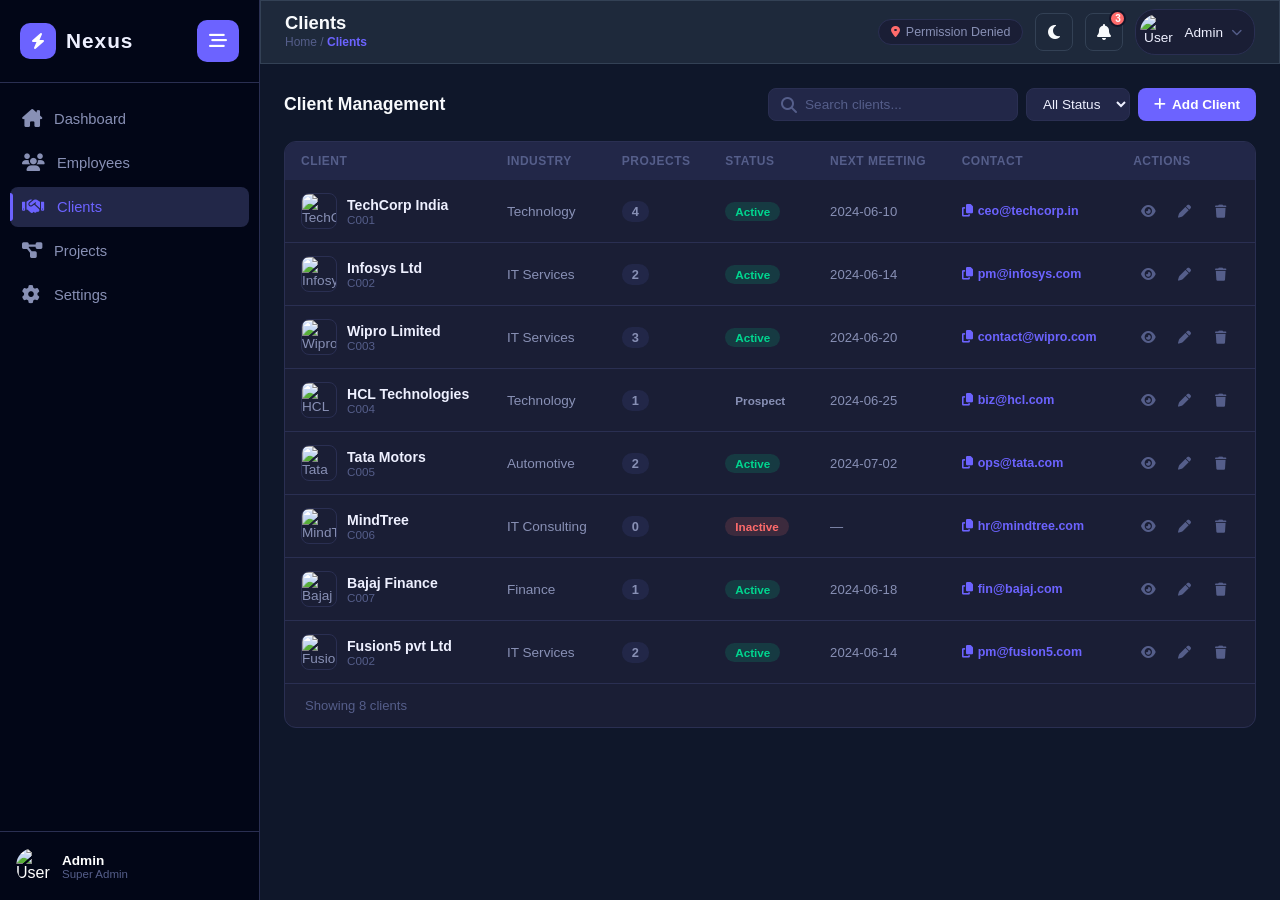
==== commit f704bf00: "Update clients.html" ====
--- a/clients.html
+++ b/clients.html
@@ -98,7 +98,7 @@
 
 <div class="toast" id="toast" role="alert" aria-live="assertive"></div>
 <div class="overlay" id="overlay"></div>
-<script src=assets/js/app.js></script>
+<script src="assets/js/app.js"></script>
 <script>
 const clients = [
   { id:'C001', name:'TechCorp India',   industry:'Technology',    projects:4, status:'Active',   meeting:'2024-06-10', contact:'ceo@techcorp.in' },
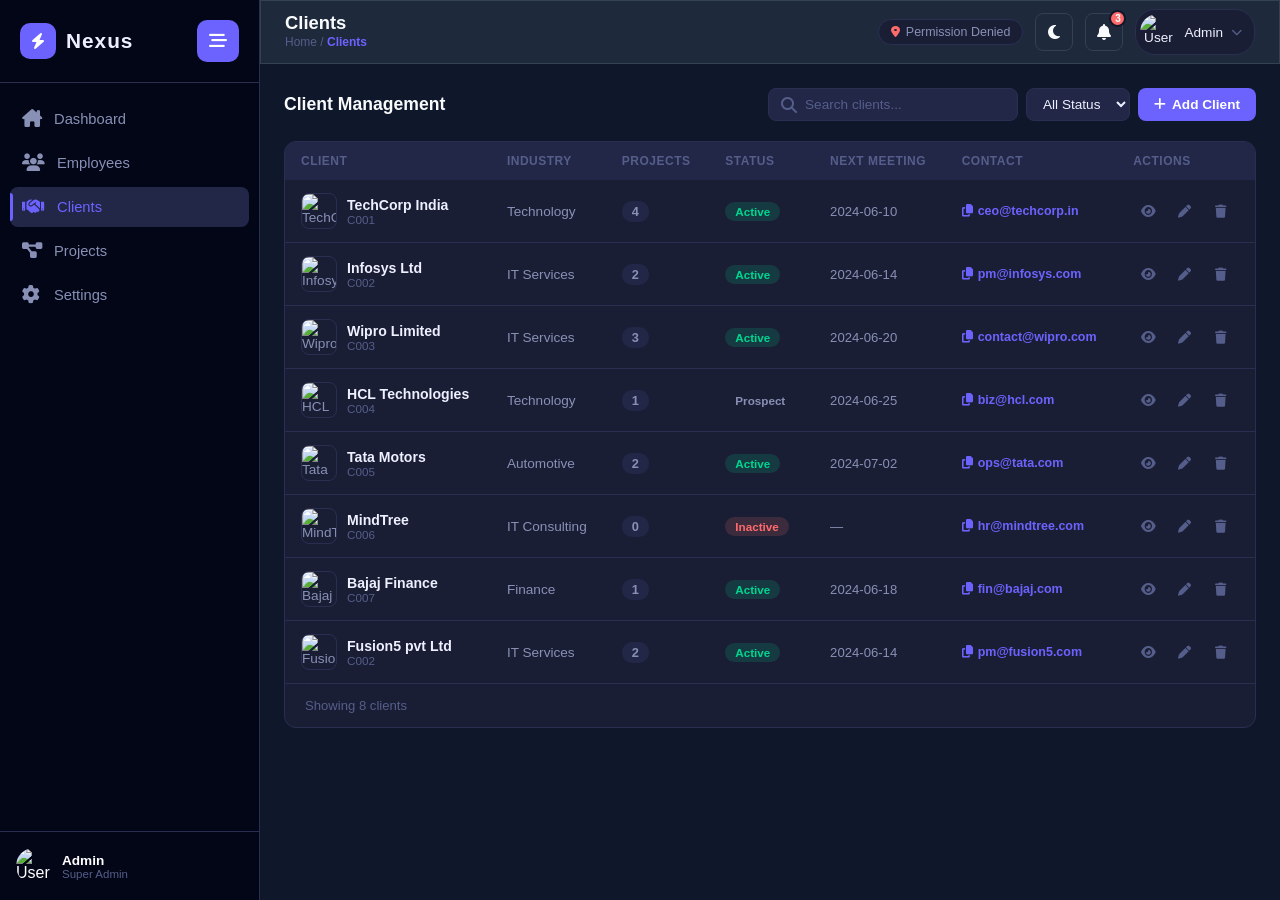
==== commit 8e998e34: "Updated changes" ====
--- a/clients.html
+++ b/clients.html
@@ -8,7 +8,7 @@
   <link rel="preconnect" href="https://fonts.googleapis.com">
   <link href="https://fonts.googleapis.com/css2?family=Syne:wght@400;600;700;800&family=DM+Sans:wght@300;400;500;600&display=swap" rel="stylesheet">
   <link rel="stylesheet" href="https://cdnjs.cloudflare.com/ajax/libs/font-awesome/6.5.0/css/all.min.css" />
-  <link rel="stylesheet" href="assets/css/style.css" >
+  <link rel="stylesheet" href="assets/css/style.css" />
 </head>
 <body data-theme="dark">
 
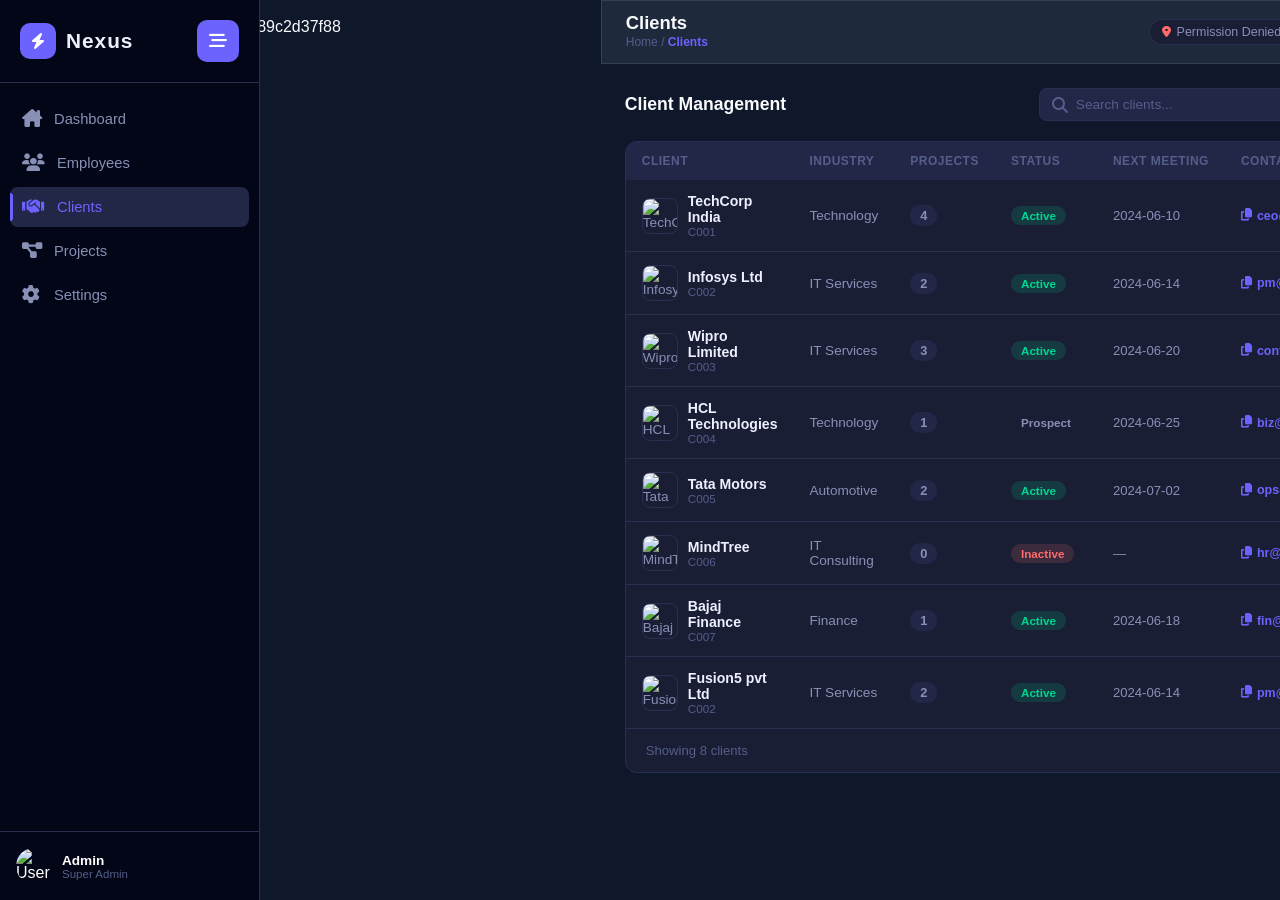
==== commit 7d15a53f: "Updated changes" ====
--- a/clients.html
+++ b/clients.html
@@ -8,7 +8,11 @@
   <link rel="preconnect" href="https://fonts.googleapis.com">
   <link href="https://fonts.googleapis.com/css2?family=Syne:wght@400;600;700;800&family=DM+Sans:wght@300;400;500;600&display=swap" rel="stylesheet">
   <link rel="stylesheet" href="https://cdnjs.cloudflare.com/ajax/libs/font-awesome/6.5.0/css/all.min.css" />
+<<<<<<< HEAD
   <link rel="stylesheet" href="assets/css/style.css" />
+=======
+  <link rel="stylesheet" href="assets/css/style.css" >
+>>>>>>> f704bf00242c53a6d21ba61e45635689c2d37f88
 </head>
 <body data-theme="dark">
 
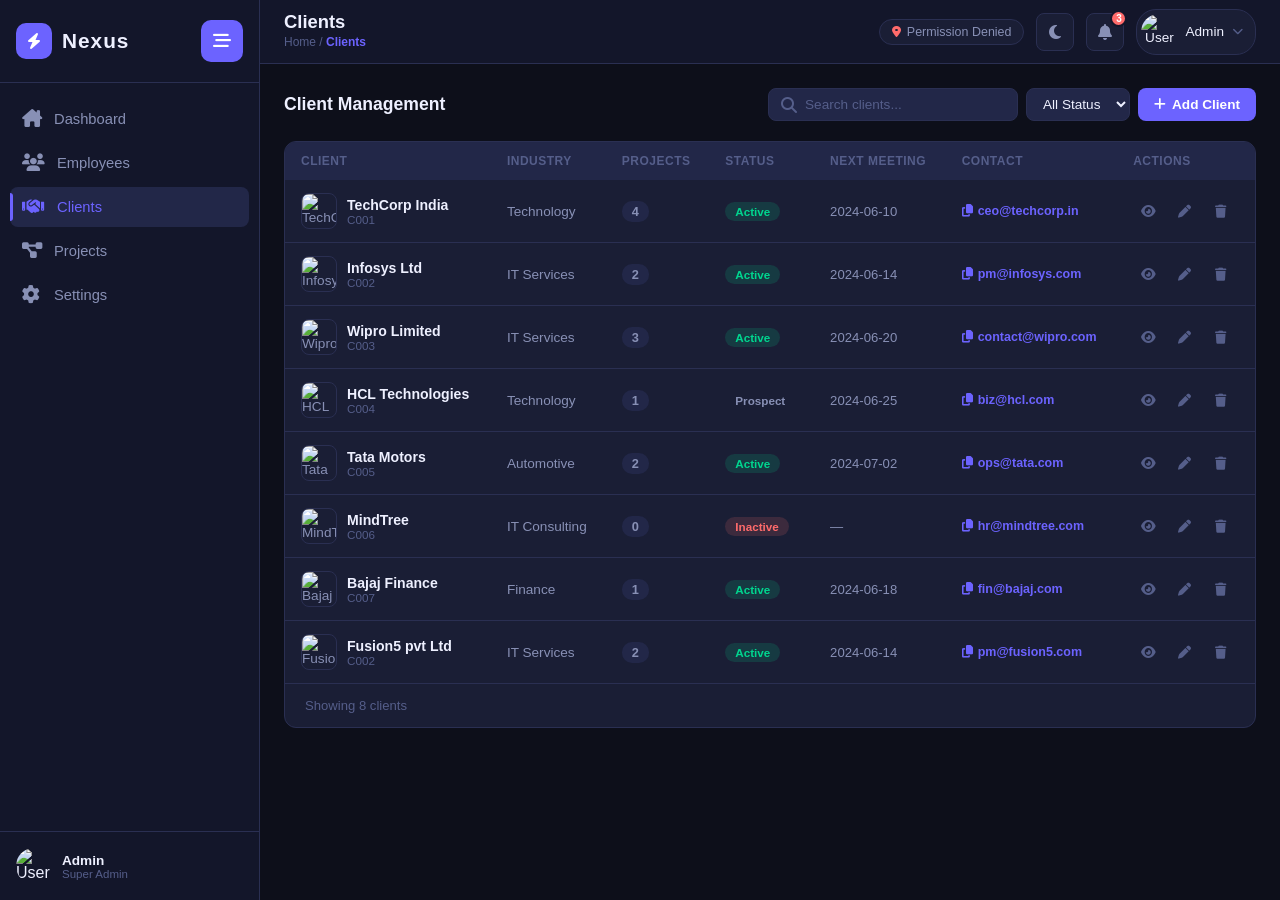
==== commit 00de5104: "Updated changes" ====
--- a/clients.html
+++ b/clients.html
@@ -8,11 +8,7 @@
   <link rel="preconnect" href="https://fonts.googleapis.com">
   <link href="https://fonts.googleapis.com/css2?family=Syne:wght@400;600;700;800&family=DM+Sans:wght@300;400;500;600&display=swap" rel="stylesheet">
   <link rel="stylesheet" href="https://cdnjs.cloudflare.com/ajax/libs/font-awesome/6.5.0/css/all.min.css" />
-<<<<<<< HEAD
   <link rel="stylesheet" href="assets/css/style.css" />
-=======
-  <link rel="stylesheet" href="assets/css/style.css" >
->>>>>>> f704bf00242c53a6d21ba61e45635689c2d37f88
 </head>
 <body data-theme="dark">
 
@@ -22,7 +18,7 @@
     <button class="sidebar-toggle" id="sidebarToggle" aria-label="Toggle Sidebar"><i class="fa-solid fa-bars-staggered"></i></button>
   </div>
   <nav class="sidebar-nav"><ul>
-    <li><a href="../index.html" class="nav-item"><i class="fa-solid fa-house-chimney"></i><span>Dashboard</span></a></li>
+    <li><a href="index.html" class="nav-item"><i class="fa-solid fa-house-chimney"></i><span>Dashboard</span></a></li>
     <li><a href="employees.html" class="nav-item"><i class="fa-solid fa-users"></i><span>Employees</span></a></li>
     <li><a href="clients.html" class="nav-item active" aria-current="page"><i class="fa-solid fa-handshake"></i><span>Clients</span></a></li>
     <li><a href="projects.html" class="nav-item"><i class="fa-solid fa-diagram-project"></i><span>Projects</span></a></li>
--- a/assets/css/style.css
+++ b/assets/css/style.css
@@ -1,8 +1,4 @@
-/* ===== NEXUS DASHBOARD - MAIN STYLESHEET =====
-   Template Base: Custom-built (inspired by Tabler/AdminLTE structure)
-   Design: Dark-first, geometric, high-contrast professional
-  
-================================================ */
+/* ===== NEXUS DASHBOARD - MAIN STYLESHEET ===== */
 
 /* ---- CSS Variables / Theming ---- */
 :root {
@@ -19,8 +15,7 @@
   --text-primary: #eef0ff;
   --text-secondary: #8890b5;
   --text-muted: #555e8a;
-  --sidebar-width: 240px;
-  --sidebar-collapsed: 68px;
+  --sidebar-width: 260px;
   --topbar-height: 64px;
   --shadow: 0 4px 24px rgba(0,0,0,0.35);
   --radius: 12px;
@@ -30,6 +25,7 @@
   --transition: 0.22s cubic-bezier(0.4,0,0.2,1);
 }
 
+/* ---- Light Theme ---- */
 [data-theme="light"] {
   --bg-primary: #f0f2fc;
   --bg-secondary: #e8ebf8;
@@ -64,7 +60,9 @@
 ::-webkit-scrollbar-track { background: var(--bg-secondary); }
 ::-webkit-scrollbar-thumb { background: var(--border); border-radius: 3px; }
 
-/* ===== SIDEBAR ===== */
+/* ===========================
+   SIDEBAR SYSTEM (single source of truth)
+=========================== */
 .sidebar {
   width: var(--sidebar-width);
   min-height: 100vh;
@@ -73,23 +71,48 @@
   display: flex;
   flex-direction: column;
   position: fixed;
-  top: 0; left: 0;
+  top: 0;
+  left: 0;
   z-index: 200;
-  transition: width var(--transition), transform var(--transition);
   overflow: hidden;
-}
-/* DEFAULT SIDEBAR WIDTH */
-:root {
-  --sidebar-width: 260px;
-}
-
-/* COLLAPSED SIDEBAR */
+  transition: width var(--transition);
+}
+
+/* Collapsed state — applied to body */
 body.sidebar-collapsed {
   --sidebar-width: 80px;
 }
 
-
-
+/* Hide labels when collapsed */
+body.sidebar-collapsed .logo-text,
+body.sidebar-collapsed .nav-item span,
+body.sidebar-collapsed .user-mini-info {
+  display: none;
+}
+
+/* Center icons when collapsed */
+body.sidebar-collapsed .nav-item     { justify-content: center; }
+body.sidebar-collapsed .sidebar-header { justify-content: center; }
+body.sidebar-collapsed .user-mini    { justify-content: center; }
+
+/* Keep toggle button always visible */
+body.sidebar-collapsed .sidebar-toggle { display: flex !important; }
+
+/* ===========================
+   MAIN CONTENT
+=========================== */
+.main-content {
+  flex: 1;
+  margin-left: var(--sidebar-width);
+  display: flex;
+  flex-direction: column;
+  min-height: 100vh;
+  transition: margin-left var(--transition);
+}
+
+/* ===========================
+   SIDEBAR INNER ELEMENTS
+=========================== */
 .sidebar-header {
   display: flex;
   align-items: center;
@@ -120,22 +143,25 @@
   color: var(--text-primary);
   letter-spacing: 1px;
   white-space: nowrap;
-  opacity: 1;
+}
+
+.sidebar-toggle {
+  width: 42px;
+  height: 42px;
+  border-radius: 10px;
+  display: flex;
+  align-items: center;
+  justify-content: center;
+  background: var(--accent);
+  color: #fff;
+  font-size: 18px;
+  flex-shrink: 0;
+  cursor: pointer;
   transition: opacity var(--transition);
 }
-
-
-.sidebar-toggle {
-  color: var(--text-secondary);
-  font-size: 18px;
-  padding: 6px;
-  border-radius: 6px;
-  transition: background var(--transition), color var(--transition);
-  flex-shrink: 0;
-}
-.sidebar-toggle:hover { background: var(--bg-hover); color: var(--accent); }
-
-/* Nav Items */
+.sidebar-toggle:hover { opacity: 0.85; }
+
+/* Nav */
 .sidebar-nav { flex: 1; padding: 16px 10px; overflow-y: auto; }
 .sidebar-nav ul { display: flex; flex-direction: column; gap: 4px; }
 
@@ -153,12 +179,9 @@
   position: relative;
 }
 .nav-item i { font-size: 18px; flex-shrink: 0; min-width: 20px; }
-.nav-item span {
-  opacity: 1;
-  transition: opacity var(--transition);
-}
-
-.nav-item:hover, .nav-item.active {
+
+.nav-item:hover,
+.nav-item.active {
   background: var(--bg-hover);
   color: var(--accent);
 }
@@ -181,40 +204,51 @@
   gap: 10px;
 }
 .user-mini img { border-radius: 50%; flex-shrink: 0; }
-.user-mini-info {
-  display: flex; flex-direction: column;
-  overflow: hidden;
-  transition: opacity var(--transition);
-}
+.user-mini-info { display: flex; flex-direction: column; overflow: hidden; }
 .user-mini-name { font-size: 0.85rem; font-weight: 600; white-space: nowrap; }
 .user-mini-role { font-size: 0.72rem; color: var(--text-muted); white-space: nowrap; }
 
-/* ===== MAIN CONTENT ===== */
-.main-content {
-  flex: 1;
-  margin-left: var(--sidebar-width);
-  display: flex;
-  flex-direction: column;
-  min-height: 100vh;
-   margin-left: var(--sidebar-width);
-  transition: margin-left var(--transition);
-}
-/* when sidebar is collapsed */
-body.sidebar-collapsed {
-  --sidebar-width: 80px;
-}
-
-/* when sidebar is expanded normally */
-body {
-  --sidebar-width: 260px;
-}
-
-/* mobile open sidebar */
-body.sidebar-open .main-content {
-  margin-left: 0;
-}
-
-/* ===== TOPBAR ===== */
+/* ===========================
+   LIGHT MODE SIDEBAR
+=========================== */
+[data-theme="light"] .sidebar {
+  background: #ffffff;
+  border-right: 1px solid #dbe2f0;
+}
+[data-theme="light"] .logo-text { color: #111827; }
+[data-theme="light"] .nav-item { color: #1e293b; font-weight: 600; }
+[data-theme="light"] .nav-item i { color: #475569; }
+[data-theme="light"] .nav-item:hover,
+[data-theme="light"] .nav-item.active { background: #eef2ff; color: #6c63ff; }
+[data-theme="light"] .nav-item:hover i,
+[data-theme="light"] .nav-item.active i { color: #6c63ff; }
+[data-theme="light"] .user-mini-name { color: #111827; }
+[data-theme="light"] .user-mini-role { color: #64748b; }
+[data-theme="light"] .sidebar-toggle { background: #6c63ff; color: #fff; }
+
+/* ===========================
+   MOBILE SIDEBAR
+=========================== */
+@media (max-width: 991px) {
+  .sidebar {
+    position: fixed;
+    left: -260px;
+    width: 260px !important;
+    height: 100vh;
+    z-index: 9999;
+    transition: left var(--transition);
+  }
+
+  body.sidebar-open .sidebar { left: 0; }
+
+  .main-content { margin-left: 0 !important; }
+
+  .mobile-toggle { display: flex !important; }
+}
+
+/* ===========================
+   TOPBAR
+=========================== */
 .topbar {
   height: var(--topbar-height);
   background: var(--bg-secondary);
@@ -232,15 +266,8 @@
 .topbar-left { display: flex; align-items: center; gap: 16px; }
 .mobile-toggle { display: none; color: var(--text-secondary); font-size: 20px; padding: 6px; }
 
-.page-title h1 {
-  font-size: 1.15rem;
-  font-weight: 700;
-  line-height: 1;
-}
-.breadcrumb {
-  font-size: 0.75rem;
-  color: var(--text-muted);
-}
+.page-title h1 { font-size: 1.15rem; font-weight: 700; line-height: 1; }
+.breadcrumb { font-size: 0.75rem; color: var(--text-muted); }
 .breadcrumb strong { color: var(--accent); }
 
 .topbar-right {
@@ -290,79 +317,10 @@
   font-weight: 700;
   border: 2px solid var(--bg-secondary);
 }
-/* =========================
-   THEME COLORS
-========================= */
-
-:root{
-  --bg-color:#f4f7fe;
-  --card-color:#ffffff;
-  --text-color:#111827;
-  --sidebar-color:#111827;
-  --sidebar-text:#ffffff;
-  --primary:#6c63ff;
-  --border-color:#e5e7eb;
-}
-
-body[data-theme="dark"]{
-  --bg-color:#0f172a;
-  --card-color:#1e293b;
-  --text-color:#f8fafc;
-  --sidebar-color:#020617;
-  --sidebar-text:#ffffff;
-  --border-color:#334155;
-}
-
-/* Apply Theme */
-
-body{
-  background:var(--bg-color);
-  color:var(--text-color);
-  transition:0.3s ease;
-}
-
-.sidebar{
-  background:var(--sidebar-color);
-  color:var(--sidebar-text);
-}
-
-.topbar,
-.stat-card,
-.chart-card,
-.activity-card,
-.features-panel{
-  background:var(--card-color);
-  color:var(--text-color);
-  border:1px solid var(--border-color);
-}
-
-/* Buttons */
-
-.icon-btn,
-.feature-btn,
-.copy-btn{
-  background:var(--card-color);
-  color:var(--text-color);
-  border:1px solid var(--border-color);
-}
-
-/* Inputs */
-
-input{
-  background:var(--card-color);
-  color:var(--text-color);
-  border:1px solid var(--border-color);
-}
-
-/* Smooth animation */
-
-.sidebar,
-.main-content,
-.topbar,
-.stat-card{
-  transition:all 0.3s ease;
-}
-/* Notification Dropdown */
+
+/* ===========================
+   NOTIFICATION DROPDOWN
+=========================== */
 .notif-dropdown {
   position: absolute;
   top: calc(100% + 10px);
@@ -384,11 +342,7 @@
   font-weight: 600;
   font-size: 0.9rem;
 }
-.mark-read {
-  font-size: 0.75rem;
-  color: var(--accent);
-  font-weight: 500;
-}
+.mark-read { font-size: 0.75rem; color: var(--accent); font-weight: 500; }
 .mark-read:hover { text-decoration: underline; }
 .notif-list { max-height: 280px; overflow-y: auto; }
 .notif-item {
@@ -406,7 +360,9 @@
 .notif-item p { font-size: 0.83rem; margin-bottom: 2px; }
 .notif-item small { color: var(--text-muted); font-size: 0.72rem; }
 
-/* Profile Dropdown */
+/* ===========================
+   PROFILE DROPDOWN
+=========================== */
 .profile-dropdown-wrapper { position: relative; }
 .profile-btn {
   display: flex; align-items: center; gap: 8px;
@@ -446,10 +402,14 @@
 .profile-dropdown a:hover { background: var(--bg-hover); color: var(--accent); }
 .profile-dropdown hr { border-color: var(--border); margin: 4px 0; }
 
-/* ===== CONTENT AREA ===== */
+/* ===========================
+   CONTENT AREA
+=========================== */
 .content-area { padding: 24px; flex: 1; }
 
-/* ===== STATS GRID ===== */
+/* ===========================
+   STATS GRID
+=========================== */
 .stats-grid {
   display: grid;
   grid-template-columns: repeat(4, 1fr);
@@ -468,12 +428,7 @@
   transition: transform var(--transition), box-shadow var(--transition), border-color var(--transition);
   cursor: default;
 }
-.stat-card:hover {
-  transform: translateY(-2px);
-  box-shadow: var(--shadow);
-  border-color: var(--accent);
-}
-.stat-card:focus { outline: 2px solid var(--accent); outline-offset: 2px; }
+.stat-card:hover { transform: translateY(-2px); box-shadow: var(--shadow); border-color: var(--accent); }
 
 .stat-icon {
   width: 52px; height: 52px;
@@ -482,10 +437,10 @@
   font-size: 22px;
   flex-shrink: 0;
 }
-.stat-icon.blue { background: rgba(77,184,255,0.15); color: var(--accent-blue); }
-.stat-icon.purple { background: rgba(108,99,255,0.15); color: var(--accent); }
-.stat-icon.orange { background: rgba(255,170,0,0.15); color: var(--accent-orange); }
-.stat-icon.green { background: rgba(0,214,143,0.15); color: var(--accent-green); }
+.stat-icon.blue   { background: rgba(77,184,255,0.15);  color: var(--accent-blue); }
+.stat-icon.purple { background: rgba(108,99,255,0.15);  color: var(--accent); }
+.stat-icon.orange { background: rgba(255,170,0,0.15);   color: var(--accent-orange); }
+.stat-icon.green  { background: rgba(0,214,143,0.15);   color: var(--accent-green); }
 
 .stat-info { display: flex; flex-direction: column; gap: 2px; }
 .stat-value {
@@ -494,6 +449,7 @@
   font-weight: 800;
   line-height: 1;
   color: var(--text-primary);
+  animation: countUp 0.5s ease both;
 }
 .stat-label { font-size: 0.78rem; color: var(--text-muted); font-weight: 500; }
 .stat-change {
@@ -505,7 +461,9 @@
 .stat-change.positive { color: var(--accent-green); }
 .stat-change.negative { color: var(--accent-2); }
 
-/* ===== CHARTS ROW ===== */
+/* ===========================
+   CHARTS ROW
+=========================== */
 .charts-row {
   display: grid;
   grid-template-columns: 1fr 340px;
@@ -538,17 +496,12 @@
 .tab-btn.active { background: var(--accent); color: #fff; }
 .tab-btn:hover:not(.active) { background: var(--bg-hover); color: var(--text-primary); }
 
-.donut-legend {
-  display: flex;
-  flex-direction: column;
-  gap: 8px;
-  margin-top: 16px;
-  font-size: 0.8rem;
-  color: var(--text-secondary);
-}
+.donut-legend { display: flex; flex-direction: column; gap: 8px; margin-top: 16px; font-size: 0.8rem; color: var(--text-secondary); }
 .donut-legend span { display: flex; align-items: center; gap: 8px; }
 
-/* ===== BOTTOM ROW ===== */
+/* ===========================
+   BOTTOM ROW
+=========================== */
 .bottom-row {
   display: grid;
   grid-template-columns: 1fr 380px;
@@ -562,11 +515,7 @@
   padding: 20px;
 }
 
-.section-title {
-  font-size: 1rem;
-  font-weight: 700;
-  margin-bottom: 18px;
-}
+.section-title { font-size: 1rem; font-weight: 700; margin-bottom: 18px; }
 
 /* Timeline */
 .timeline { display: flex; flex-direction: column; gap: 0; }
@@ -579,39 +528,25 @@
 .timeline-item::before {
   content: '';
   position: absolute;
-  left: 6px;
-  top: 16px;
-  bottom: 0;
+  left: 6px; top: 16px; bottom: 0;
   width: 2px;
   background: var(--border);
 }
 .timeline-item:last-child::before { display: none; }
 .timeline-item:last-child { padding-bottom: 0; }
 
-.timeline-dot {
-  width: 14px; height: 14px;
-  border-radius: 50%;
-  flex-shrink: 0;
-  margin-top: 4px;
-  position: relative;
-  z-index: 1;
-}
-.timeline-dot.blue { background: var(--accent-blue); }
-.timeline-dot.green { background: var(--accent-green); }
+.timeline-dot { width: 14px; height: 14px; border-radius: 50%; flex-shrink: 0; margin-top: 4px; position: relative; z-index: 1; }
+.timeline-dot.blue   { background: var(--accent-blue); }
+.timeline-dot.green  { background: var(--accent-green); }
 .timeline-dot.orange { background: var(--accent-orange); }
 .timeline-dot.purple { background: var(--accent); }
-.timeline-dot.red { background: var(--accent-2); }
+.timeline-dot.red    { background: var(--accent-2); }
 
 .timeline-content p { font-size: 0.85rem; margin-bottom: 3px; }
 .timeline-content small { font-size: 0.72rem; color: var(--text-muted); }
 
 /* Quick Actions */
-.referral-box {
-  background: var(--bg-hover);
-  border-radius: var(--radius-sm);
-  padding: 14px;
-  margin-bottom: 16px;
-}
+.referral-box { background: var(--bg-hover); border-radius: var(--radius-sm); padding: 14px; margin-bottom: 16px; }
 .referral-box label { font-size: 0.75rem; color: var(--text-muted); display: block; margin-bottom: 8px; font-weight: 600; letter-spacing: 0.5px; text-transform: uppercase; }
 .copy-row { display: flex; gap: 8px; }
 .copy-row input {
@@ -681,19 +616,18 @@
 .drag-task.drag-over { border-color: var(--accent); background: rgba(108,99,255,0.1); }
 .drag-task i { color: var(--text-muted); font-size: 12px; }
 
-/* ===== COLORS UTILITY ===== */
-.text-green { color: var(--accent-green) !important; }
-.text-blue { color: var(--accent-blue) !important; }
+/* ===========================
+   COLOR UTILITIES
+=========================== */
+.text-green  { color: var(--accent-green) !important; }
+.text-blue   { color: var(--accent-blue) !important; }
 .text-orange { color: var(--accent-orange) !important; }
-.text-red { color: var(--accent-2) !important; }
-
-/* ===== TABLE STYLES ===== */
-.table-container {
-  background: var(--bg-card);
-  border: 1px solid var(--border);
-  border-radius: var(--radius);
-  overflow: hidden;
-}
+.text-red    { color: var(--accent-2) !important; }
+
+/* ===========================
+   TABLE STYLES
+=========================== */
+.table-container { background: var(--bg-card); border: 1px solid var(--border); border-radius: var(--radius); overflow: hidden; }
 .table-toolbar {
   display: flex;
   align-items: center;
@@ -715,28 +649,11 @@
   border-radius: var(--radius-sm);
   padding: 7px 12px;
 }
-.search-box input {
-  background: none;
-  border: none;
-  outline: none;
-  color: var(--text-primary);
-  font-family: var(--font-body);
-  font-size: 0.85rem;
-  width: 200px;
-}
+.search-box input { background: none; border: none; outline: none; color: var(--text-primary); font-family: var(--font-body); font-size: 0.85rem; width: 200px; }
 .search-box input::placeholder { color: var(--text-muted); }
 .search-box i { color: var(--text-muted); }
 
-.filter-select {
-  background: var(--bg-hover);
-  border: 1px solid var(--border);
-  border-radius: var(--radius-sm);
-  padding: 7px 12px;
-  color: var(--text-primary);
-  font-family: var(--font-body);
-  font-size: 0.85rem;
-  outline: none;
-}
+.filter-select { background: var(--bg-hover); border: 1px solid var(--border); border-radius: var(--radius-sm); padding: 7px 12px; color: var(--text-primary); font-family: var(--font-body); font-size: 0.85rem; outline: none; }
 
 .btn-primary {
   background: var(--accent);
@@ -768,10 +685,7 @@
 .data-table thead th .sort-icon { margin-left: 4px; opacity: 0.5; }
 .data-table thead th.sorted .sort-icon { opacity: 1; color: var(--accent); }
 
-.data-table tbody tr {
-  border-bottom: 1px solid var(--border);
-  transition: background var(--transition);
-}
+.data-table tbody tr { border-bottom: 1px solid var(--border); transition: background var(--transition); }
 .data-table tbody tr:last-child { border-bottom: none; }
 .data-table tbody tr:hover { background: var(--bg-hover); }
 .data-table tbody td { padding: 13px 16px; font-size: 0.85rem; color: var(--text-secondary); }
@@ -781,17 +695,11 @@
 .employee-name { font-weight: 600; color: var(--text-primary); font-size: 0.88rem; }
 .employee-email { font-size: 0.73rem; color: var(--text-muted); }
 
-.status-badge {
-  display: inline-flex; align-items: center; gap: 5px;
-  padding: 3px 10px;
-  border-radius: 20px;
-  font-size: 0.73rem;
-  font-weight: 600;
-}
-.status-badge.active { background: rgba(0,214,143,0.15); color: var(--accent-green); }
+.status-badge { display: inline-flex; align-items: center; gap: 5px; padding: 3px 10px; border-radius: 20px; font-size: 0.73rem; font-weight: 600; }
+.status-badge.active   { background: rgba(0,214,143,0.15);  color: var(--accent-green); }
 .status-badge.inactive { background: rgba(255,107,107,0.15); color: var(--accent-2); }
-.status-badge.pending { background: rgba(255,170,0,0.15); color: var(--accent-orange); }
-.status-badge.on-leave { background: rgba(77,184,255,0.15); color: var(--accent-blue); }
+.status-badge.pending  { background: rgba(255,170,0,0.15);   color: var(--accent-orange); }
+.status-badge.on-leave { background: rgba(77,184,255,0.15);  color: var(--accent-blue); }
 
 .action-btns { display: flex; gap: 6px; }
 .action-btn {
@@ -802,194 +710,77 @@
   transition: background var(--transition), color var(--transition);
   color: var(--text-muted);
 }
-.action-btn:hover.edit { background: rgba(108,99,255,0.15); color: var(--accent); }
+.action-btn:hover.edit   { background: rgba(108,99,255,0.15);  color: var(--accent); }
 .action-btn:hover.delete { background: rgba(255,107,107,0.15); color: var(--accent-2); }
-.action-btn:hover.view { background: rgba(77,184,255,0.15); color: var(--accent-blue); }
+.action-btn:hover.view   { background: rgba(77,184,255,0.15);  color: var(--accent-blue); }
 
 /* Pagination */
-.pagination {
-  display: flex;
-  align-items: center;
-  justify-content: space-between;
-  padding: 14px 20px;
-  border-top: 1px solid var(--border);
-  font-size: 0.82rem;
-  color: var(--text-muted);
-  flex-wrap: wrap;
-  gap: 8px;
-}
+.pagination { display: flex; align-items: center; justify-content: space-between; padding: 14px 20px; border-top: 1px solid var(--border); font-size: 0.82rem; color: var(--text-muted); flex-wrap: wrap; gap: 8px; }
 .page-btns { display: flex; gap: 4px; }
-.page-btn {
-  width: 32px; height: 32px;
-  border-radius: 6px;
-  display: flex; align-items: center; justify-content: center;
-  font-size: 0.82rem;
-  font-weight: 600;
-  color: var(--text-secondary);
-  border: 1px solid var(--border);
-  transition: background var(--transition), color var(--transition);
-}
+.page-btn { width: 32px; height: 32px; border-radius: 6px; display: flex; align-items: center; justify-content: center; font-size: 0.82rem; font-weight: 600; color: var(--text-secondary); border: 1px solid var(--border); transition: background var(--transition), color var(--transition); }
 .page-btn.active { background: var(--accent); color: #fff; border-color: var(--accent); }
 .page-btn:hover:not(.active) { background: var(--bg-hover); color: var(--text-primary); }
 
-/* ===== PROJECT CARDS ===== */
-.projects-grid {
-  display: grid;
-  grid-template-columns: repeat(auto-fill, minmax(280px, 1fr));
-  gap: 16px;
-}
-.project-card {
-  background: var(--bg-card);
-  border: 1px solid var(--border);
-  border-radius: var(--radius);
-  padding: 20px;
-  transition: transform var(--transition), box-shadow var(--transition);
-}
-.project-card:hover {
-  transform: translateY(-2px);
-  box-shadow: var(--shadow);
-}
-.project-card-header {
-  display: flex;
-  justify-content: space-between;
-  align-items: flex-start;
-  margin-bottom: 12px;
-}
+/* ===========================
+   PROJECT CARDS
+=========================== */
+.projects-grid { display: grid; grid-template-columns: repeat(auto-fill, minmax(280px, 1fr)); gap: 16px; }
+.project-card { background: var(--bg-card); border: 1px solid var(--border); border-radius: var(--radius); padding: 20px; transition: transform var(--transition), box-shadow var(--transition); }
+.project-card:hover { transform: translateY(-2px); box-shadow: var(--shadow); }
+.project-card-header { display: flex; justify-content: space-between; align-items: flex-start; margin-bottom: 12px; }
 .project-card-header h3 { font-size: 0.95rem; font-weight: 700; }
 .project-meta { font-size: 0.75rem; color: var(--text-muted); margin-bottom: 12px; display: flex; gap: 12px; flex-wrap: wrap; }
 .project-meta span { display: flex; align-items: center; gap: 5px; }
-
 .progress-bar { background: var(--bg-hover); border-radius: 4px; height: 6px; overflow: hidden; margin-bottom: 8px; }
 .progress-fill { height: 100%; border-radius: 4px; transition: width 1s ease; }
 .progress-info { display: flex; justify-content: space-between; font-size: 0.75rem; color: var(--text-muted); }
 
-/* ===== MODAL ===== */
-.modal-overlay {
-  position: fixed;
-  inset: 0;
-  background: rgba(0,0,0,0.6);
-  z-index: 500;
-  display: flex;
-  align-items: center;
-  justify-content: center;
-  padding: 16px;
-  animation: fadeIn 0.15s ease;
-}
-.modal {
-  background: var(--bg-card);
-  border: 1px solid var(--border);
-  border-radius: var(--radius);
-  width: 100%;
-  max-width: 480px;
-  box-shadow: var(--shadow);
-  animation: slideUp 0.2s ease;
-}
-.modal-header {
-  display: flex; justify-content: space-between; align-items: center;
-  padding: 18px 20px;
-  border-bottom: 1px solid var(--border);
-}
+/* ===========================
+   MODAL
+=========================== */
+.modal-overlay { position: fixed; inset: 0; background: rgba(0,0,0,0.6); z-index: 500; display: flex; align-items: center; justify-content: center; padding: 16px; animation: fadeIn 0.15s ease; }
+.modal { background: var(--bg-card); border: 1px solid var(--border); border-radius: var(--radius); width: 100%; max-width: 480px; box-shadow: var(--shadow); animation: slideUp 0.2s ease; }
+.modal-header { display: flex; justify-content: space-between; align-items: center; padding: 18px 20px; border-bottom: 1px solid var(--border); }
 .modal-header h3 { font-size: 1rem; font-weight: 700; }
-.modal-close {
-  color: var(--text-muted);
-  font-size: 18px;
-  padding: 4px;
-  border-radius: 4px;
-  transition: background var(--transition), color var(--transition);
-}
+.modal-close { color: var(--text-muted); font-size: 18px; padding: 4px; border-radius: 4px; transition: background var(--transition), color var(--transition); }
 .modal-close:hover { background: var(--bg-hover); color: var(--accent-2); }
 .modal-body { padding: 20px; }
 .modal-footer { padding: 16px 20px; border-top: 1px solid var(--border); display: flex; justify-content: flex-end; gap: 8px; }
 
 .form-group { margin-bottom: 16px; }
 .form-label { display: block; font-size: 0.78rem; font-weight: 600; color: var(--text-muted); margin-bottom: 6px; text-transform: uppercase; letter-spacing: 0.4px; }
-.form-input {
-  width: 100%;
-  background: var(--bg-hover);
-  border: 1px solid var(--border);
-  border-radius: var(--radius-sm);
-  padding: 9px 12px;
-  color: var(--text-primary);
-  font-family: var(--font-body);
-  font-size: 0.88rem;
-  outline: none;
-  transition: border-color var(--transition);
-}
+.form-input { width: 100%; background: var(--bg-hover); border: 1px solid var(--border); border-radius: var(--radius-sm); padding: 9px 12px; color: var(--text-primary); font-family: var(--font-body); font-size: 0.88rem; outline: none; transition: border-color var(--transition); }
 .form-input:focus { border-color: var(--accent); }
 .form-select { width: 100%; }
 
-.btn-secondary {
-  background: var(--bg-hover);
-  border: 1px solid var(--border);
-  color: var(--text-secondary);
-  border-radius: var(--radius-sm);
-  padding: 8px 16px;
-  font-size: 0.85rem;
-  font-weight: 600;
-  transition: background var(--transition);
-}
+.btn-secondary { background: var(--bg-hover); border: 1px solid var(--border); color: var(--text-secondary); border-radius: var(--radius-sm); padding: 8px 16px; font-size: 0.85rem; font-weight: 600; transition: background var(--transition); }
 .btn-secondary:hover { background: var(--border); }
 
-/* ===== SETTINGS ===== */
-.settings-grid {
-  display: grid;
-  grid-template-columns: 1fr 1fr;
-  gap: 16px;
-}
-.settings-card {
-  background: var(--bg-card);
-  border: 1px solid var(--border);
-  border-radius: var(--radius);
-  padding: 20px;
-}
+/* ===========================
+   SETTINGS
+=========================== */
+.settings-grid { display: grid; grid-template-columns: 1fr 1fr; gap: 16px; }
+.settings-card { background: var(--bg-card); border: 1px solid var(--border); border-radius: var(--radius); padding: 20px; }
 .settings-card h3 { font-size: 0.95rem; font-weight: 700; margin-bottom: 16px; }
-.settings-row {
-  display: flex;
-  justify-content: space-between;
-  align-items: center;
-  padding: 10px 0;
-  border-bottom: 1px solid var(--border);
-}
+.settings-row { display: flex; justify-content: space-between; align-items: center; padding: 10px 0; border-bottom: 1px solid var(--border); }
 .settings-row:last-child { border-bottom: none; }
 .settings-row label { font-size: 0.85rem; color: var(--text-secondary); }
 
-/* Toggle Switch */
-.toggle {
-  width: 44px; height: 24px;
-  background: var(--border);
-  border-radius: 12px;
-  position: relative;
-  cursor: pointer;
-  transition: background var(--transition);
-}
+.toggle { width: 44px; height: 24px; background: var(--border); border-radius: 12px; position: relative; cursor: pointer; transition: background var(--transition); }
 .toggle.on { background: var(--accent); }
-.toggle::after {
-  content: '';
-  position: absolute;
-  width: 18px; height: 18px;
-  background: #fff;
-  border-radius: 50%;
-  top: 3px; left: 3px;
-  transition: left var(--transition);
-}
+.toggle::after { content: ''; position: absolute; width: 18px; height: 18px; background: #fff; border-radius: 50%; top: 3px; left: 3px; transition: left var(--transition); }
 .toggle.on::after { left: 23px; }
 
-/* Theme Color Picker */
 .color-swatches { display: flex; gap: 8px; flex-wrap: wrap; }
-.color-swatch {
-  width: 28px; height: 28px;
-  border-radius: 50%;
-  cursor: pointer;
-  border: 2px solid transparent;
-  transition: transform var(--transition), border-color var(--transition);
-}
+.color-swatch { width: 28px; height: 28px; border-radius: 50%; cursor: pointer; border: 2px solid transparent; transition: transform var(--transition), border-color var(--transition); }
 .color-swatch:hover, .color-swatch.active { transform: scale(1.2); border-color: #fff; }
 
-/* ===== TOAST ===== */
+/* ===========================
+   TOAST
+=========================== */
 .toast {
   position: fixed;
-  bottom: 24px;
-  right: 24px;
+  bottom: 24px; right: 24px;
   background: var(--bg-card);
   border: 1px solid var(--border);
   border-radius: var(--radius-sm);
@@ -1006,48 +797,42 @@
 }
 .toast.show { transform: translateY(0); opacity: 1; }
 .toast.success { border-left: 3px solid var(--accent-green); }
-.toast.error { border-left: 3px solid var(--accent-2); }
-.toast.info { border-left: 3px solid var(--accent); }
-
-/* ===== OVERLAY ===== */
-.overlay {
-  display: none;
-  position: fixed;
-  inset: 0;
-  background: rgba(0,0,0,0.5);
-  z-index: 150;
-}
+.toast.error   { border-left: 3px solid var(--accent-2); }
+.toast.info    { border-left: 3px solid var(--accent); }
+
+/* ===========================
+   OVERLAY (mobile)
+=========================== */
+.overlay { display: none; position: fixed; inset: 0; background: rgba(0,0,0,0.5); z-index: 150; }
 .overlay.active { display: block; }
 
-/* ===== ANIMATIONS ===== */
-@keyframes dropIn {
-  from { opacity: 0; transform: translateY(-8px); }
-  to { opacity: 1; transform: translateY(0); }
-}
-@keyframes fadeIn {
-  from { opacity: 0; }
-  to { opacity: 1; }
-}
-@keyframes slideUp {
-  from { opacity: 0; transform: translateY(20px); }
-  to { opacity: 1; transform: translateY(0); }
-}
-@keyframes countUp {
-  from { opacity: 0; transform: translateY(10px); }
-  to { opacity: 1; transform: translateY(0); }
-}
-
-.stat-value { animation: countUp 0.5s ease both; }
-
-/* ===== RESPONSIVE ===== */
+/* ===========================
+   TABLE RESPONSIVE
+=========================== */
+.table-responsive { overflow-x: auto; }
+
+/* ===========================
+   ANIMATIONS
+=========================== */
+@keyframes dropIn  { from { opacity: 0; transform: translateY(-8px); } to { opacity: 1; transform: translateY(0); } }
+@keyframes fadeIn  { from { opacity: 0; } to { opacity: 1; } }
+@keyframes slideUp { from { opacity: 0; transform: translateY(20px); } to { opacity: 1; transform: translateY(0); } }
+@keyframes countUp { from { opacity: 0; transform: translateY(10px); } to { opacity: 1; transform: translateY(0); } }
+
+/* ===========================
+   ACCESSIBILITY
+=========================== */
+*:focus-visible { outline: 2px solid var(--accent); outline-offset: 2px; }
+
+/* ===========================
+   RESPONSIVE
+=========================== */
 @media (max-width: 1200px) {
-  .stats-grid { grid-template-columns: repeat(2, 1fr); }
-  .charts-row { grid-template-columns: 1fr; }
-  .bottom-row { grid-template-columns: 1fr; }
+  .stats-grid  { grid-template-columns: repeat(2, 1fr); }
+  .charts-row  { grid-template-columns: 1fr; }
+  .bottom-row  { grid-template-columns: 1fr; }
   .settings-grid { grid-template-columns: 1fr; }
 }
-
-
 
 @media (max-width: 600px) {
   .stats-grid { grid-template-columns: 1fr; }
@@ -1061,225 +846,258 @@
   .api-features { grid-template-columns: 1fr; }
 }
 
-/* Table responsive */
-.table-responsive { overflow-x: auto; }
-
-/* Focus styles for accessibility */
-*:focus-visible {
-  outline: 2px solid var(--accent);
-  outline-offset: 2px;
-}
-button:focus-visible, a:focus-visible {
-  outline: 2px solid var(--accent);
-  outline-offset: 2px;
-}
-
-/* =========================
-   FIX SIDEBAR TOGGLER
-========================= */
-
-.sidebar-header{
-  display:flex;
-  align-items:center;
-  justify-content:space-between;
-  padding:20px;
-}
-
-.sidebar-toggle{
-  width:42px;
-  height:42px;
-  border:none;
-  outline:none;
-  cursor:pointer;
-  border-radius:10px;
-  display:flex;
-  align-items:center;
-  justify-content:center;
-  background:#6c63ff;
-  color:#fff;
-  font-size:18px;
-  flex-shrink:0;
-}
-
-/* COLLAPSED SIDEBAR */
-
-/* collapsed sidebar */
-body.sidebar-collapsed {
-  --sidebar-width: 80px;
-}
-
-.sidebar {
-  width: var(--sidebar-width);
-}
-
-/* main content always follows sidebar width */
-.main-content {
-  margin-left: var(--sidebar-width);
-}
-/* hide text only */
-
-body.sidebar-collapsed .logo-text,
-body.sidebar-collapsed .nav-item span,
-body.sidebar-collapsed .user-mini-info{
-  display:none;
-}
-
-/* KEEP ICONS CENTER */
-
-body.sidebar-collapsed .nav-item{
-  justify-content:center;
-}
-
-body.sidebar-collapsed .sidebar-header{
-  justify-content:center;
-  gap:10px;
-}
-
-/* IMPORTANT */
-/* KEEP TOGGLE BUTTON VISIBLE */
-
-body.sidebar-collapsed .sidebar-toggle{
-  display:flex !important;
-  opacity:1 !important;
-  visibility:visible !important;
-}
-
-/* MOBILE */
-
-@media(max-width:991px){
-
-  .sidebar{
-    position:fixed;
-    left:-260px;
-    top:0;
-    width:260px;
-    height:100vh;
-    z-index:9999;
-    transition:0.3s;
+
+/* ==============================================
+   FULL RESPONSIVE SYSTEM
+   Breakpoints:
+   - Mobile:  max 600px
+   - Tablet:  601px – 991px
+   - Desktop: 992px – 1200px
+   - Wide:    1201px+
+============================================== */
+
+/* -----------------------------------------------
+   SHARED MOBILE + TABLET (max 991px)
+----------------------------------------------- */
+@media (max-width: 991px) {
+
+  /* Sidebar slides off-screen; toggled by JS */
+  .sidebar {
+    position: fixed;
+    left: -280px;
+    width: 260px !important;
+    height: 100vh;
+    z-index: 9999;
+    transition: left var(--transition);
+    box-shadow: 4px 0 24px rgba(0,0,0,0.4);
   }
 
-  body.sidebar-open .sidebar{
-    left:0;
+  body.sidebar-open .sidebar { left: 0; }
+
+  /* Main content takes full width */
+  .main-content { margin-left: 0 !important; }
+
+  /* Show hamburger, hide desktop toggle */
+  .mobile-toggle { display: flex !important; }
+  .sidebar-toggle { display: flex !important; }
+
+  /* Charts stack vertically */
+  .charts-row { grid-template-columns: 1fr !important; }
+
+  /* Bottom row stacks */
+  .bottom-row { grid-template-columns: 1fr !important; }
+
+  /* Settings stack */
+  .settings-grid { grid-template-columns: 1fr !important; }
+
+  /* Notification dropdown repositioned */
+  .notif-dropdown { right: 0; width: 290px; }
+}
+
+/* -----------------------------------------------
+   TABLET ONLY (601px – 991px)
+----------------------------------------------- */
+@media (min-width: 601px) and (max-width: 991px) {
+
+  /* Stats: 2 columns on tablet */
+  .stats-grid { grid-template-columns: repeat(2, 1fr) !important; }
+
+  /* Projects: 2 columns */
+  .projects-grid { grid-template-columns: repeat(2, 1fr) !important; }
+
+  /* Content padding */
+  .content-area { padding: 20px; }
+
+  /* Topbar */
+  .topbar { padding: 0 20px; }
+
+  /* Table: allow horizontal scroll */
+  .table-responsive { overflow-x: auto; -webkit-overflow-scrolling: touch; }
+
+  /* API features: 2 cols */
+  .api-features { grid-template-columns: 1fr 1fr; }
+
+  /* Modal full width on tablet */
+  .modal { max-width: 90%; }
+}
+
+/* -----------------------------------------------
+   MOBILE ONLY (max 600px)
+----------------------------------------------- */
+@media (max-width: 600px) {
+
+  /* Stats: single column */
+  .stats-grid { grid-template-columns: 1fr !important; }
+
+  /* Projects: single column */
+  .projects-grid { grid-template-columns: 1fr !important; }
+
+  /* Topbar */
+  .topbar { padding: 0 12px; gap: 8px; }
+  .page-title h1 { font-size: 1rem; }
+  .breadcrumb { display: none; }
+
+  /* Hide location badge on small screens */
+  .location-badge { display: none !important; }
+
+  /* Profile button: icon only */
+  .profile-btn span,
+  .profile-btn .fa-chevron-down { display: none; }
+  .profile-btn { padding: 4px; border-radius: 50%; }
+
+  /* Content padding */
+  .content-area { padding: 12px; }
+
+  /* Charts full width */
+  .charts-row { grid-template-columns: 1fr !important; }
+
+  /* Bottom row stacks */
+  .bottom-row { grid-template-columns: 1fr !important; }
+
+  /* Stat cards: horizontal compact layout */
+  .stat-card { padding: 14px; gap: 12px; }
+  .stat-icon { width: 42px; height: 42px; font-size: 18px; }
+  .stat-value { font-size: 1.4rem; }
+  .stat-label { font-size: 0.72rem; }
+
+  /* Chart cards */
+  .chart-card { padding: 14px; }
+  .chart-header { flex-direction: column; align-items: flex-start; gap: 10px; }
+
+  /* Section title */
+  .section-title { font-size: 0.95rem; }
+
+  /* Activity card & features panel */
+  .activity-card, .features-panel { padding: 14px; }
+
+  /* API features: single column */
+  .api-features { grid-template-columns: 1fr !important; }
+
+  /* Table toolbar stacks */
+  .table-toolbar { flex-direction: column; align-items: flex-start; }
+  .toolbar-actions { flex-direction: column; align-items: stretch; width: 100%; }
+  .search-box { width: 100%; }
+  .search-box input { width: 100%; flex: 1; }
+
+  /* Table: horizontal scroll */
+  .table-responsive { overflow-x: auto; -webkit-overflow-scrolling: touch; }
+  .data-table { min-width: 600px; }
+
+  /* Modal full-screen feel */
+  .modal-overlay { padding: 8px; align-items: flex-end; }
+  .modal { max-width: 100%; border-radius: var(--radius) var(--radius) 0 0; }
+
+  /* Settings: single column */
+  .settings-grid { grid-template-columns: 1fr !important; }
+  .settings-card { padding: 14px; }
+
+  /* Notification dropdown full width */
+  .notif-dropdown { left: 8px; right: 8px; width: auto; }
+
+  /* Profile dropdown */
+  .profile-dropdown { right: 0; width: 160px; }
+
+  /* Topbar right: tighten gap */
+  .topbar-right { gap: 6px; }
+
+  /* Icon buttons slightly smaller */
+  .icon-btn { width: 34px; height: 34px; font-size: 14px; }
+
+  /* Pagination */
+  .pagination { flex-direction: column; align-items: flex-start; gap: 10px; }
+
+  /* Donut legend */
+  .donut-legend { flex-direction: row; flex-wrap: wrap; gap: 12px; }
+
+  /* Toast */
+  .toast { left: 12px; right: 12px; bottom: 12px; max-width: none; }
+
+  /* Drag tasks */
+  .drag-task { font-size: 0.78rem; padding: 8px 10px; }
+
+  /* Copy row */
+  .copy-row { flex-direction: column; }
+  .copy-btn { justify-content: center; }
+
+  /* Feature buttons */
+  .feature-btn { padding: 10px 8px; font-size: 0.78rem; }
+}
+
+/* -----------------------------------------------
+   SMALL MOBILE (max 380px) — very tight screens
+----------------------------------------------- */
+@media (max-width: 380px) {
+  .stat-value { font-size: 1.2rem; }
+  .stat-icon { width: 36px; height: 36px; font-size: 15px; border-radius: 8px; }
+  .topbar-right .icon-btn:nth-child(2) { display: none; } /* hide one icon if very tight */
+  .page-title h1 { font-size: 0.9rem; }
+  .content-area { padding: 10px; }
+  .chart-card { padding: 10px; }
+  .activity-card, .features-panel { padding: 10px; }
+}
+
+/* -----------------------------------------------
+   DESKTOP MEDIUM (992px – 1200px)
+----------------------------------------------- */
+@media (min-width: 992px) and (max-width: 1200px) {
+
+  /* Stats: 2×2 grid */
+  .stats-grid { grid-template-columns: repeat(2, 1fr); }
+
+  /* Charts: stacked */
+  .charts-row { grid-template-columns: 1fr; }
+
+  /* Bottom row: stacked */
+  .bottom-row { grid-template-columns: 1fr; }
+
+  /* Settings: single col */
+  .settings-grid { grid-template-columns: 1fr; }
+
+  /* Projects: 2 cols */
+  .projects-grid { grid-template-columns: repeat(2, 1fr); }
+}
+
+/* -----------------------------------------------
+   DESKTOP LARGE (1201px+)
+----------------------------------------------- */
+@media (min-width: 1201px) {
+
+  /* Stats: 4 columns */
+  .stats-grid { grid-template-columns: repeat(4, 1fr); }
+
+  /* Charts: main + donut side by side */
+  .charts-row { grid-template-columns: 1fr 340px; }
+
+  /* Bottom row: activity + panel side by side */
+  .bottom-row { grid-template-columns: 1fr 380px; }
+
+  /* Settings: 2 columns */
+  .settings-grid { grid-template-columns: 1fr 1fr; }
+
+  /* Projects: auto-fill */
+  .projects-grid { grid-template-columns: repeat(auto-fill, minmax(280px, 1fr)); }
+}
+
+/* -----------------------------------------------
+   COLLAPSED SIDEBAR — desktop only
+----------------------------------------------- */
+@media (min-width: 992px) {
+  body.sidebar-collapsed {
+    --sidebar-width: 80px;
   }
 
-  .main-content{
-    margin-left:0 !important;
-  }
-
-  .mobile-toggle{
-    display:flex;
-    align-items:center;
-    justify-content:center;
-  }
-}
-
-
-/* ===================================
-   FINAL SIDEBAR SYSTEM
-=================================== */
-
-/* DESKTOP COLLAPSE */
-
-body.sidebar-collapsed .sidebar{
-  width:90px;
-}
-
-body.sidebar-collapsed .main-content{
-  margin-left:90px;
-}
-
-/* hide texts */
-
-body.sidebar-collapsed .logo-text,
-body.sidebar-collapsed .nav-item span,
-body.sidebar-collapsed .user-mini-info{
-  display:none;
-}
-
-/* center icons */
-
-body.sidebar-collapsed .nav-item{
-  justify-content:center;
-}
-
-body.sidebar-collapsed .sidebar-header{
-  justify-content:center;
-}
-
-body.sidebar-collapsed .user-mini{
-  justify-content:center;
-}
-
-/* keep toggle visible */
-
-body.sidebar-collapsed .sidebar-toggle{
-  display:flex !important;
-}
-
-/* MOBILE */
-
-@media(max-width:991px){
-
-  .sidebar{
-    left:-260px;
-    width:260px !important;
-    transform:none !important;
-  }
-
-  body.sidebar-open .sidebar{
-    left:0;
-  }
-
-  .main-content{
-    margin-left:0 !important;
-  }
-
-  .mobile-toggle{
-    display:flex !important;
-  }
-}
-/* =========================
-   LIGHT MODE SIDEBAR FIX
-========================= */
-
-[data-theme="light"] .sidebar{
-  background:#ffffff;
-  border-right:1px solid #dbe2f0;
-}
-
-[data-theme="light"] .logo-text{
-  color:#111827;
-}
-
-[data-theme="light"] .nav-item{
-  color:#1e293b;
-  font-weight:600;
-}
-
-[data-theme="light"] .nav-item i{
-  color:#475569;
-}
-
-[data-theme="light"] .nav-item:hover,
-[data-theme="light"] .nav-item.active{
-  background:#eef2ff;
-  color:#6c63ff;
-}
-
-[data-theme="light"] .nav-item:hover i,
-[data-theme="light"] .nav-item.active i{
-  color:#6c63ff;
-}
-
-[data-theme="light"] .user-mini-name{
-  color:#111827;
-}
-
-[data-theme="light"] .user-mini-role{
-  color:#64748b;
-}
-
-[data-theme="light"] .sidebar-toggle{
-  background:#6c63ff;
-  color:#fff;
+  body.sidebar-collapsed .sidebar-toggle { display: flex !important; }
+}
+
+/* -----------------------------------------------
+   PRINT
+----------------------------------------------- */
+@media print {
+  .sidebar, .topbar, .overlay, .toast,
+  .mobile-toggle, .sidebar-toggle,
+  .action-btns, .pagination { display: none !important; }
+  .main-content { margin-left: 0 !important; }
+  .content-area { padding: 0; }
+  .stat-card, .chart-card, .activity-card,
+  .features-panel, .table-container { box-shadow: none; border: 1px solid #ccc; }
 }
